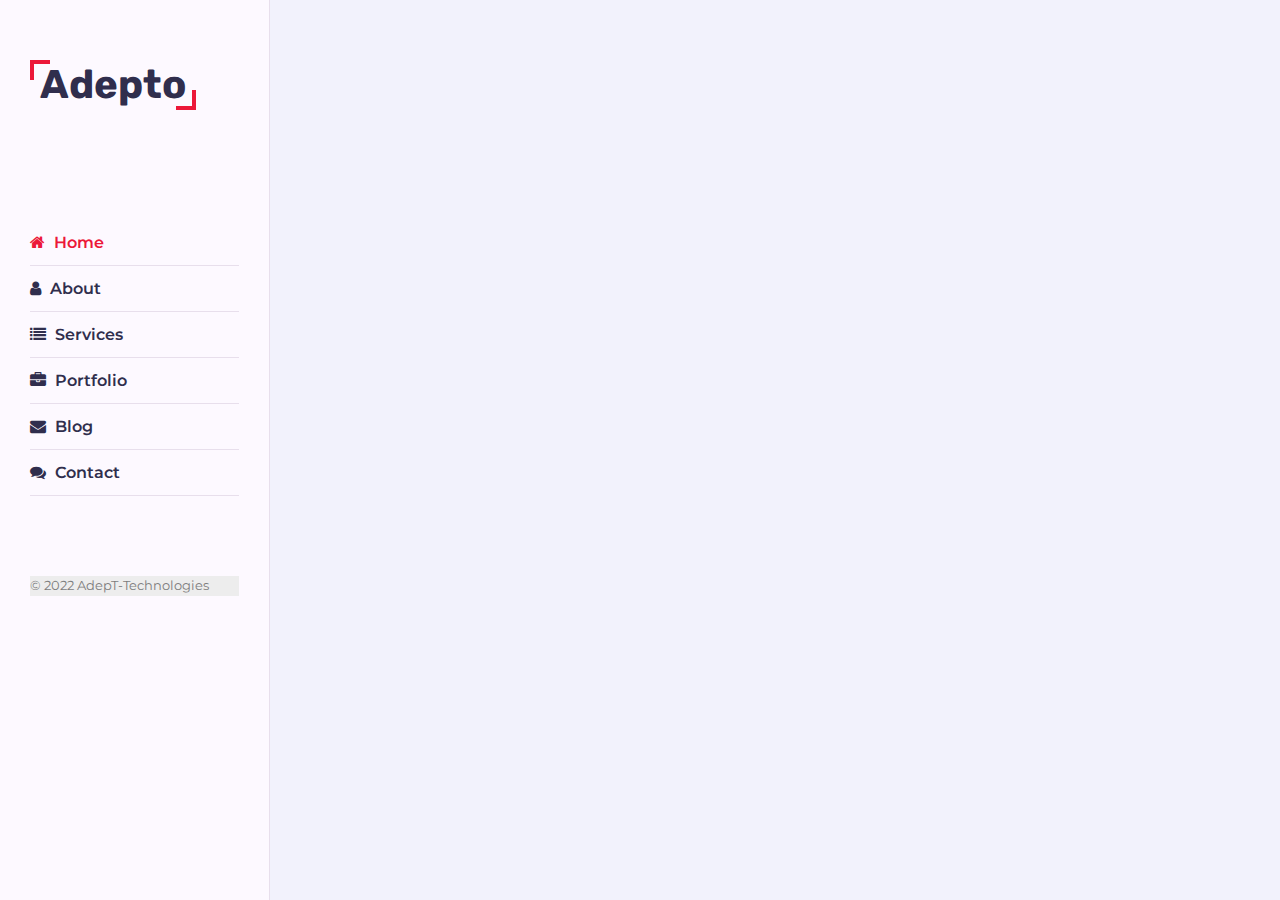
==== portfolio.html @ a2cba3a5 "Html nd Css 1" ====
<!DOCTYPE html>
<html lang="en">
<head>
<title>Personal Portfolio Template</title>
<meta charset="utf-8">
<meta name="viewport" content="width=device-width, initial-scale=1">
<!--Template css Files-->
<link rel="stylesheet" href="css/portfolio.css" ty>
<link rel="stylesheet" href="css/skins/pink.css">

</head>

<body>

    <!--main-container-->
<div class="main-container">
    <!--Aside-->
    <div class="aside">
        <!--logo-->
        <div class="logo">
    <a href="#">Adepto</a>
        </div>
        <!--Nav-->
        <ul class="nav">
          <li><a href="#" class="active"><i class="fa fa-home"></i> Home</a></li>
          <li><a href="#"><i class="fa fa-user"></i> About</a></li>
          <li><a href="#"><i class="fa fa-list"></i> Services</a></li>
          <li><a href="#"><i class="fa fa-briefcase"></i> Portfolio</a></li>
          <li><a href="#"><i class="fa fa-envelope"></i> Blog</a></li>
          <li><a href="#"><i class="fa fa-comments"></i> Contact</a></li>
        </ul>
        <!--Copyright-->
        <div class="copyright-text">
        &copy; 2022 AdepT-Technologies
        </div>
       
    </div>
    <!--Aside End-->

    <!--Main Content-->
<div class="main-content">
    <section class="home section">
    </section>
</div>
    <!--Main Content-->

</div>
<!--end main-container-->


</body>


</html>
---- css/portfolio.css ----
/*Font Awesome Free Icons*/
@import url("https://stackpath.bootstrapcdn.com/font-awesome/4.7.0/css/font-awesome.min.css");
/*Google fonts*/
@import url('https://fonts.googleapis.com/css2?family=Montserrat:wght@400;500;600;700&display=swap');
@import url('https://fonts.googleapis.com/css2?family=Rubik:wght@500;700;900&display=swap');
/*General Style*/
body{
     margin: 0;
     line-height: 1.5;
     font-size: 16px;
     font-family: 'Montserrat', sans-serif;
     font-weight: 400;
}
*{
     margin: 0;
     padding: 0;
     outline: none;
     text-decoration: none;
     box-sizing: border-box;
}
::before, ::after{
     box-sizing: border-box;
}
.section{
     background-color:#f2f2fc;
     min-height: 100vh;
    display: block;
}
.main-content{
     padding-left: 270px;
}

/*Aside*/
.aside{
     width: 270px;
     background-color:#fdf9ff;
     position: fixed;
     height: 100%;
     left: 0;
     top: 0;
     z-index: 10;
     border-right:1px solid #e8dfec;
     padding: 30px;
}
.aside .logo{
     padding: 30px 0;
}
.aside .logo a{
     font-size: 40px;
     color: #302e4d;
     font-family: 'Rubik', sans-serif;
     font-weight: 700;
     text-decoration: none;
     display:inline-block;
            position: relative;
            padding: 0 10px;
            line-height: 50px;

}
.aside .logo a::before{
     content: '';
     height: 20px;
     width: 20px;
     position: absolute;
     top: 0;
     left: 0;
}
.aside .logo a::after{
     content: '';
     height: 20px;
     width: 20px;
     position: absolute;
     bottom: 0;
     right: 0;
}
.aside .nav{
     list-style: none;
     margin: 80px 0;
     padding: 0;
}
.aside .nav li{
     display: block;
     }
.aside .nav li a{
     font-size: 16px;
     font-weight: 600;
     color: #302e4d;
     text-decoration: none;
     line-height: 45px;
     display: block ;
     border-bottom:1px solid #e8dfec;
     -webkit-transition: all 0.3s ease;
     transition: all 0.3s ease;

}
.aside .nav li a:not(.active):hover{
     padding-left: 5px;
}
.aside .nav li a .fa{
     margin-right: 5px ;
}
.aside .copyright-text{
     background-color:#ededed;
     font-size: 13px;
     color: #7d7d7d ;
}
/*Home*/
---- css/skins/pink.css ----
.aside .logo a::before{
    border-top: 4px solid #ec1839;
    border-left: 4px solid #ec1839;
}

.aside .logo a::after{
    border-bottom: 4px solid #ec1839;
    border-right: 4px solid #ec1839;
}
.aside .nav li a:hover,
.aside .nav li a.active{
    color: #ec1839;
}
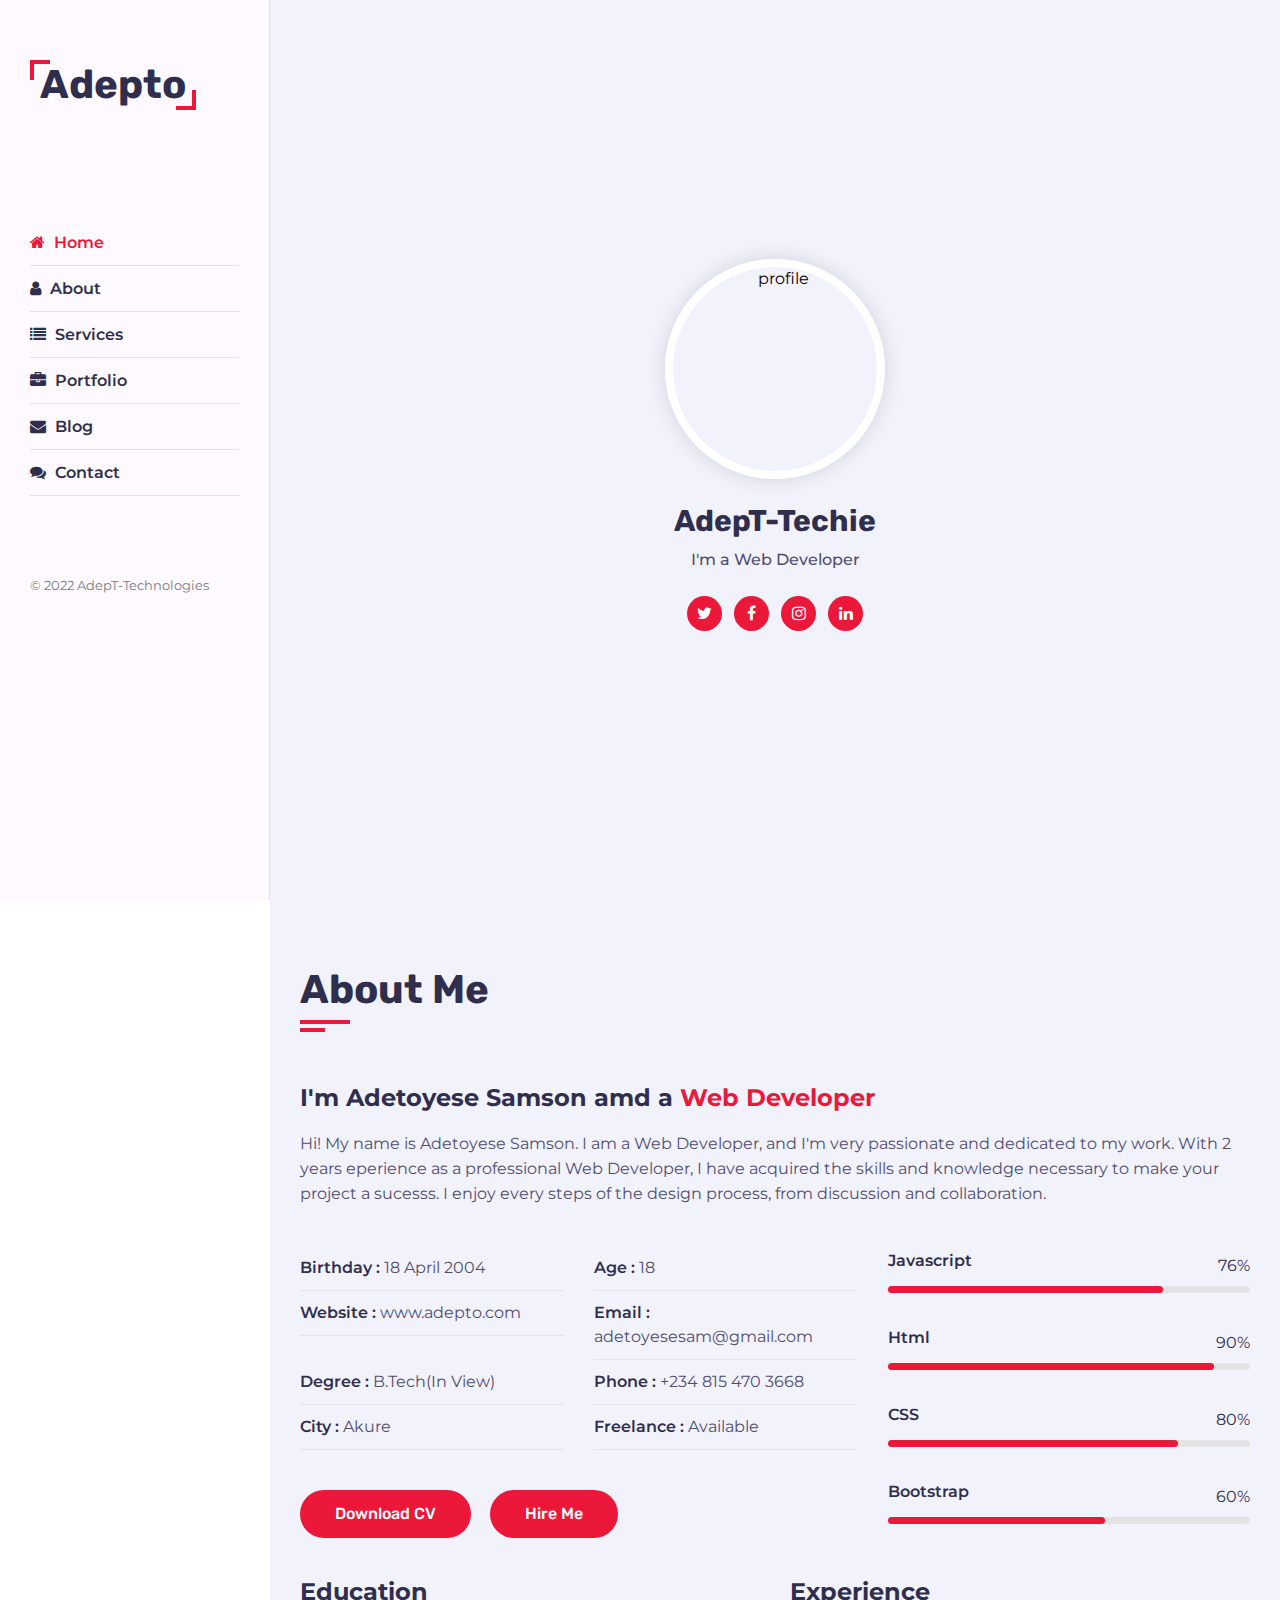
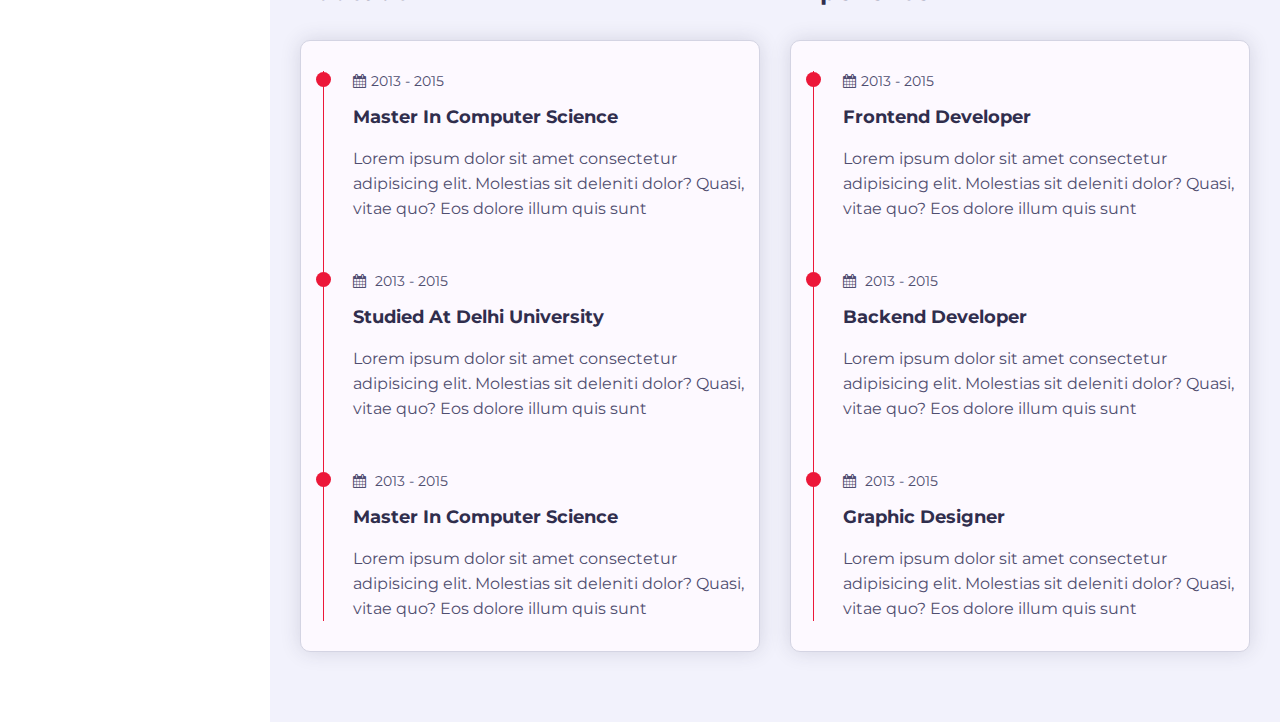
==== commit dde1699c: "code 3" ====
--- a/portfolio.html
+++ b/portfolio.html
@@ -1,51 +1,283 @@
 <!DOCTYPE html>
 <html lang="en">
+
 <head>
-<title>Personal Portfolio Template</title>
-<meta charset="utf-8">
-<meta name="viewport" content="width=device-width, initial-scale=1">
-<!--Template css Files-->
-<link rel="stylesheet" href="css/portfolio.css" ty>
-<link rel="stylesheet" href="css/skins/pink.css">
+    <title>Personal Portfolio Template</title>
+    <meta charset="utf-8">
+    <meta name="viewport" content="width=device-width, initial-scale=1">
+    <!--Template css Files-->
+    <link rel="stylesheet" href="css/portfolio.css" ty>
+    <link rel="stylesheet" href="css/skins/pink.css">
 
 </head>
 
 <body>
 
     <!--main-container-->
-<div class="main-container">
-    <!--Aside-->
-    <div class="aside">
-        <!--logo-->
-        <div class="logo">
-    <a href="#">Adepto</a>
+    <div class="main-container">
+        <!--Aside-->
+        <div class="aside">
+            <!--logo-->
+            <div class="logo">
+                <a href="#">Adepto</a>
+            </div>
+            <!--Nav Toggler Btn-->
+            <div class="nav-toggler">
+                <span></span>
+            </div>
+            <!--Nav-->
+            <ul class="nav">
+                <li><a href="#" class="active"><i class="fa fa-home"></i> Home</a></li>
+                <li><a href="#"><i class="fa fa-user"></i> About</a></li>
+                <li><a href="#"><i class="fa fa-list"></i> Services</a></li>
+                <li><a href="#"><i class="fa fa-briefcase"></i> Portfolio</a></li>
+                <li><a href="#"><i class="fa fa-envelope"></i> Blog</a></li>
+                <li><a href="#"><i class="fa fa-comments"></i> Contact</a></li>
+            </ul>
+            <!--Copyright-->
+            <div class="copyright-text">
+                &copy; 2022 AdepT-Technologies
+            </div>
+
         </div>
-        <!--Nav-->
-        <ul class="nav">
-          <li><a href="#" class="active"><i class="fa fa-home"></i> Home</a></li>
-          <li><a href="#"><i class="fa fa-user"></i> About</a></li>
-          <li><a href="#"><i class="fa fa-list"></i> Services</a></li>
-          <li><a href="#"><i class="fa fa-briefcase"></i> Portfolio</a></li>
-          <li><a href="#"><i class="fa fa-envelope"></i> Blog</a></li>
-          <li><a href="#"><i class="fa fa-comments"></i> Contact</a></li>
-        </ul>
-        <!--Copyright-->
-        <div class="copyright-text">
-        &copy; 2022 AdepT-Technologies
+        <!--Aside End-->
+
+        <!--Main Content-->
+        <div class="main-content">
+            <!--Home Section-->
+            <section class="home section">
+                <div class="container">
+                    <div class="intro">
+                        <img src="image/laptop.jpg" alt="profile" class="shadow-dark">
+                        <h1>AdepT-Techie</h1>
+                        <p>I'm a Web Developer</p>
+                        <div class="social-link">
+                            <a href="#"><i class="fa fa-twitter"></i></a>
+                            <a href="#"><i class="fa fa-facebook"></i></a>
+                            <a href="#"><i class="fa fa-instagram"></i></a>
+                            <a href="#"><i class="fa fa-linkedin"></i></a>
+
+                        </div>
+                    </div>
+                </div>
+            </section>
+            <!--Home section End-->
+
+            <!--About Section-->
+            <section class="about section">
+                <div class="container">
+                    <div class="row">
+                        <div class="section-title padd-15">
+                            <h2>About Me</h2>
+                        </div>
+                    </div>
+                    <div class="row">
+                        <div class="about-content padd-15">
+                            <div class="row">
+                                <div class="about-text padd-15">
+                                    <h3>I'm Adetoyese Samson amd a <span>Web Developer</span></h3>
+                                    <p>Hi! My name is Adetoyese Samson. I am a Web Developer, and I'm
+                                        very passionate and dedicated to my work. With 2 years eperience as a
+                                        professional Web Developer,
+                                        I have acquired the skills and knowledge necessary to make your project a
+                                        sucesss.
+                                        I enjoy every steps of the design process, from discussion and collaboration.
+                                    </p>
+
+                                </div>
+                            </div>
+                            <div class="row">
+                                <div class="personal-info padd-15">
+                                    <div class="row">
+                                        <div class="info-item padd-15">
+                                            <p>Birthday : <span> 18 April 2004</span></p>
+                                        </div>
+                                        <div class="info-item padd-15">
+                                            <p>Age : <span>18</span></p>
+                                        </div>
+                                        <div class="info-item padd-15">
+                                            <p>Website : <span>www.adepto.com</span></p>
+                                        </div>
+                                        <div class="info-item padd-15">
+                                            <p>Email : <span>adetoyesesam@gmail.com</span></p>
+                                        </div>
+                                        <div class="info-item padd-15">
+                                            <p>Degree : <span>B.Tech(In View)</span></p>
+                                        </div>
+                                        <div class="info-item padd-15">
+                                            <p>Phone : <span>+234 815 470 3668</span></p>
+                                        </div>
+                                        <div class="info-item padd-15">
+                                            <p>City : <span>Akure</span></p>
+                                        </div>
+                                        <div class="info-item padd-15">
+                                            <p>Freelance : <span>Available</span></p>
+                                        </div>
+                                    </div>
+                                    <div class="row">
+                                        <div class="buttons padd-15">
+                                            <a href="#" class="btn">Download CV</a>
+                                            <a href="#" class="btn">Hire Me</a>
+                                        </div>
+                                    </div>
+                                </div>
+                                <div class="skills padd-15">
+                                    <div class="row">
+                                        <div class="skill-item padd-15">
+                                            <h5>Javascript</h5>
+                                            <div class="progress">
+                                                <div class="progress-in" style="width: 76%;"></div>
+                                                <div class="skill-percent">76% </div>
+                                            </div>
+                                        </div>
+                                        <div class="skill-item padd-15">
+                                            <h5>Html</h5>
+                                            <div class="progress">
+                                                <div class="progress-in" style="width: 90%;"></div>
+                                                <div class="skill-percent">90% </div>
+                                            </div>
+                                        </div>
+                                        <div class="skill-item padd-15">
+                                            <h5>CSS</h5>
+                                            <div class="progress">
+                                                <div class="progress-in" style="width: 80%;"></div>
+                                                <div class="skill-percent">80% </div>
+                                            </div>
+                                        </div>
+                                        <div class="skill-item padd-15">
+                                            <h5>Bootstrap</h5>
+                                            <div class="progress">
+                                                <div class="progress-in" style="width: 60%;"></div>
+                                                <div class="skill-percent">60% </div>
+                                            </div>
+                                        </div>
+
+                                    </div>
+                                </div>
+
+                            </div>
+                            <div class="row">
+                                <div class="education padd-15">
+                                    <h3 class="title">Education</h3>
+                                    <div class="row">
+                                        <div class="timeline-box padd-15">
+                                            <div class="timeline shadow-dark">
+                                                <!--timeline item-->
+                                                <div class="timeline-item">
+                                                <div class="circle-dot"></div>
+                                                <h6 class="timeline-date">
+                                                    <i class="fa fa-calendar"></i>2013 - 2015
+                                                                                    </h6>
+                                                <h4 class="timeline-title">Master In Computer Science</h4>
+                                                <p class="timeline-text">
+                                                    Lorem ipsum dolor sit amet consectetur adipisicing elit. Molestias
+                                                    sit deleniti dolor? Quasi, vitae quo? Eos dolore illum quis sunt
+                                                </p>
+                                                </div>
+                                                <!--timeline item End-->
+
+                                                       <!--timeline item-->
+                                                       <div class="timeline-item">
+                                                        <div class="circle-dot"></div>
+                                                        <h6 class="timeline-date">
+                                                            <i class="fa fa-calendar"></i>
+                                                            2013 - 2015
+                                                        </h6>
+                                                        <h4 class="timeline-title">Studied At Delhi University</h4>
+                                                        <p class="timeline-text">
+                                                            Lorem ipsum dolor sit amet consectetur adipisicing elit. Molestias
+                                                            sit deleniti dolor? Quasi, vitae quo? Eos dolore illum quis sunt
+                                                        </p>
+                                                        </div>
+                                                        <!--timeline item End-->
+
+                                                               <!--timeline item-->
+                                                <div class="timeline-item">
+                                                    <div class="circle-dot"></div>
+                                                    <h6 class="timeline-date">
+                                                        <i class="fa fa-calendar"></i>
+                                                        2013 - 2015
+                                                    </h6>
+                                                    <h4 class="timeline-title">Master In Computer Science</h4>
+                                                    <p class="timeline-text">
+                                                        Lorem ipsum dolor sit amet consectetur adipisicing elit. Molestias
+                                                        sit deleniti dolor? Quasi, vitae quo? Eos dolore illum quis sunt
+                                                    </p>
+                                                    </div>
+                                                    <!--timeline item End-->
+
+
+                                            </div>
+                                        </div>
+                                    </div>
+                                </div>
+                                <div class="experience padd-15">
+                                    <h3 class="title">Experience</h3>
+                                    <div class="row">
+                                        <div class="timeline-box padd-15">
+                                            <div class="timeline shadow-dark">
+                                                <!--timeline item-->
+                                                <div class="timeline-item">
+                                                <div class="circle-dot"></div>
+                                                <h6 class="timeline-date">
+                                                    <i class="fa fa-calendar"></i>2013 - 2015
+                                                                                    </h6>
+                                                <h4 class="timeline-title">Frontend Developer</h4>
+                                                <p class="timeline-text">
+                                                    Lorem ipsum dolor sit amet consectetur adipisicing elit. Molestias
+                                                    sit deleniti dolor? Quasi, vitae quo? Eos dolore illum quis sunt
+                                                </p>
+                                                </div>
+                                                <!--timeline item End-->
+
+                                                       <!--timeline item-->
+                                                       <div class="timeline-item">
+                                                        <div class="circle-dot"></div>
+                                                        <h6 class="timeline-date">
+                                                            <i class="fa fa-calendar"></i>
+                                                            2013 - 2015
+                                                        </h6>
+                                                        <h4 class="timeline-title">Backend Developer</h4>
+                                                        <p class="timeline-text">
+                                                            Lorem ipsum dolor sit amet consectetur adipisicing elit. Molestias
+                                                            sit deleniti dolor? Quasi, vitae quo? Eos dolore illum quis sunt
+                                                        </p>
+                                                        </div>
+                                                        <!--timeline item End-->
+
+                                                               <!--timeline item-->
+                                                <div class="timeline-item">
+                                                    <div class="circle-dot"></div>
+                                                    <h6 class="timeline-date">
+                                                        <i class="fa fa-calendar"></i>
+                                                        2013 - 2015
+                                                    </h6>
+                                                    <h4 class="timeline-title">Graphic Designer</h4>
+                                                    <p class="timeline-text">
+                                                        Lorem ipsum dolor sit amet consectetur adipisicing elit. Molestias
+                                                        sit deleniti dolor? Quasi, vitae quo? Eos dolore illum quis sunt
+                                                    </p>
+                                                    </div>
+                                                    <!--timeline item End-->
+
+
+                                            </div>
+                                        </div>
+                                    </div> 
+                                </div>
+                            </div>
+                        </div>
+                    </div>
+                </div>
         </div>
-       
     </div>
-    <!--Aside End-->
-
-    <!--Main Content-->
-<div class="main-content">
-    <section class="home section">
     </section>
-</div>
-    <!--Main Content-->
-
-</div>
-<!--end main-container-->
+    <!--About Section End-->
+    </div>
+    <!--Main Content End-->
+
+    </div>
+    <!--end main-container-->
 
 
 </body>
--- a/css/portfolio.css
+++ b/css/portfolio.css
@@ -1,64 +1,164 @@
-
 /*Font Awesome Free Icons*/
 @import url("https://stackpath.bootstrapcdn.com/font-awesome/4.7.0/css/font-awesome.min.css");
 /*Google fonts*/
 @import url('https://fonts.googleapis.com/css2?family=Montserrat:wght@400;500;600;700&display=swap');
 @import url('https://fonts.googleapis.com/css2?family=Rubik:wght@500;700;900&display=swap');
+
 /*General Style*/
-body{
+body {
      margin: 0;
      line-height: 1.5;
      font-size: 16px;
      font-family: 'Montserrat', sans-serif;
      font-weight: 400;
 }
-*{
+
+* {
      margin: 0;
      padding: 0;
      outline: none;
      text-decoration: none;
      box-sizing: border-box;
 }
-::before, ::after{
+
+::before,
+::after {
      box-sizing: border-box;
 }
-.section{
-     background-color:#f2f2fc;
+
+.section {
+     background-color: #f2f2fc;
      min-height: 100vh;
-    display: block;
-}
-.main-content{
+     display: block;
+     padding: 0 30px;
+}
+
+.section .container {
+     padding-top: 60px;
+     padding-bottom: 70px;
+}
+
+.section-title {
+     -ms-flex: 0 0 100%;
+     flex: 0 0 100%;
+     max-width: 100%;
+     margin-bottom: 60px;
+}
+
+.section-title h2 {
+     font-size: 40px;
+     color: #302e4d;
+     font-family: 'Rubik', sans-serif;
+     font-weight: 700;
+     margin: 0;
+     position: relative;
+}
+
+.section-title h2::before {
+     content: '';
+     height: 4px;
+     width: 50px;
+     position: absolute;
+     top: 100%;
+     left: 0;
+}
+
+.section-title h2::after {
+     content: '';
+     height: 4px;
+     width: 25px;
+     position: absolute;
+     top: 100%;
+     left: 0;
+     margin-top: 8px;
+}
+
+.row {
+     display: -ms-flexbox;
+     display: flex;
+     -ms-flex-wrap: wrap;
+     flex-wrap: wrap;
+     margin-right: -15px;
+     margin-left: -15px;
+     position: relative;
+
+}
+
+.padd-15 {
+     padding-left: 15px;
+     padding-right: 15px;
+}
+
+.main-content {
      padding-left: 270px;
 }
 
+.container {
+     max-width: 1100px;
+     width: 100%;
+     margin: auto;
+}
+
+.shadow-dark {
+     -webkit-box-shadow: 0 0 20px rgba(48, 46, 77, 0.15);
+     box-shadow: 0 0 20px rgba(48, 46, 77, 0.15);
+}
+
+.btn {
+     font-size: 16px;
+     font-family: 'Rubik', sans-serif;
+     font-weight: 500;
+     padding: 12px 35px;
+     color: #ffffff;
+     border-radius: 40px;
+     -webkit-transition: all 0.3s ease;
+     transition: all 0.3s ease;
+     display: inline-block;
+     white-space: nowrap;
+
+}
+
+.btn:h over {
+     -webkit-transform: scale(1.05);
+     transform: scale(1.05);
+}
+
+.hidden {
+     display: none !important;
+
+}
+
 /*Aside*/
-.aside{
+.aside {
      width: 270px;
-     background-color:#fdf9ff;
+     background-color: #fdf9ff;
      position: fixed;
      height: 100%;
      left: 0;
      top: 0;
      z-index: 10;
-     border-right:1px solid #e8dfec;
+     border-right: 1px solid #e8dfec;
      padding: 30px;
 }
-.aside .logo{
+
+.aside .logo {
      padding: 30px 0;
 }
-.aside .logo a{
+
+.aside .logo a {
      font-size: 40px;
      color: #302e4d;
      font-family: 'Rubik', sans-serif;
      font-weight: 700;
      text-decoration: none;
-     display:inline-block;
-            position: relative;
-            padding: 0 10px;
-            line-height: 50px;
-
-}
-.aside .logo a::before{
+     display: inline-block;
+     position: relative;
+     padding: 0 10px;
+     line-height: 50px;
+
+}
+
+.aside .logo a::before {
      content: '';
      height: 20px;
      width: 20px;
@@ -66,7 +166,8 @@
      top: 0;
      left: 0;
 }
-.aside .logo a::after{
+
+.aside .logo a::after {
      content: '';
      height: 20px;
      width: 20px;
@@ -74,53 +175,344 @@
      bottom: 0;
      right: 0;
 }
-.aside .nav{
+
+.aside .nav-toggler {
+     height: 40px;
+     width: 45px;
+     border: 1px solid #d4d4e3;
+     cursor: pointer;
+     position: fixed;
+     left: 300px;
+     top: 30px;
+     z-index: 11;
+     border-radius: 5px;
+     background-color: #fdf9ff;
+     /* display: -ms-flexbox;
+     display: flex;*/
+     display: none;
+     -ms-flex-align: center;
+     align-items: center;
+     -ms-flex-pack: center;
+     justify-content: center;
+}
+
+.aside .nav-toggler span {
+     height: 2px;
+     width: 18px;
+     display: inline-block;
+     position: relative;
+}
+
+.aside .nav-toggler span::before {
+     content: '';
+     height: 2px;
+     width: 18px;
+     position: absolute;
+     top: -6px;
+     left: 0;
+}
+
+.aside .nav-toggler span::after {
+     content: '';
+     height: 2px;
+     width: 18px;
+     position: absolute;
+     top: 6px;
+     left: 0;
+}
+
+.aside .nav {
      list-style: none;
      margin: 80px 0;
      padding: 0;
 }
-.aside .nav li{
+
+.aside .nav li {
      display: block;
-     }
-.aside .nav li a{
+}
+
+.aside .nav li a {
      font-size: 16px;
      font-weight: 600;
      color: #302e4d;
      text-decoration: none;
      line-height: 45px;
-     display: block ;
-     border-bottom:1px solid #e8dfec;
+     display: block;
+     border-bottom: 1px solid #e8dfec;
      -webkit-transition: all 0.3s ease;
      transition: all 0.3s ease;
-
-}
-.aside .nav li a:not(.active):hover{
+     text-transform: capitalize;
+
+}
+
+.aside .nav li a:not(.active):hover {
      padding-left: 5px;
 }
-.aside .nav li a .fa{
-     margin-right: 5px ;
-}
-.aside .copyright-text{
-     background-color:#ededed;
+
+.aside .nav li a .fa {
+     margin-right: 5px;
+}
+
+.aside .copyright-text {
      font-size: 13px;
-     color: #7d7d7d ;
-}
+     color: #7d7d7d;
+}
+
 /*Home*/
-
-
-
-
-
-
-
-
-
-
-
-
-
-
-
-
-
-
+.home {
+     min-height: 100vh;
+     display: -ms-flexbox;
+     display: flex;
+}
+
+.home .intro {
+     text-align: center;
+}
+
+.home .intro img {
+     height: 220px;
+     width: 220px;
+     border-radius: 50%;
+     display: inline-block;
+     border: 8px solid #ffffff;
+}
+
+.home .intro h1 {
+     font-size: 30px;
+     color: #302e4d;
+     font-family: 'Rubik', sans-serif;
+     font-weight: 700;
+     margin: 20px 0 5px;
+}
+
+.home .intro p {
+     font-size: 16px;
+     font-weight: 500;
+     margin: 0;
+     line-height: 22px;
+     color: #504e70;
+}
+
+.home .intro .social-link {
+     margin-top: 25px;
+}
+
+.home .intro .social-link a {
+     height: 35px;
+     width: 35px;
+     display: inline-block;
+     text-align: center;
+     line-height: 35px;
+     color: #ffffff;
+     margin: 0 4px;
+     border-radius: 50%;
+     text-decoration: none;
+     -webkit-transition: all 0.3s ease;
+     transition: all 0.3s ease;
+}
+
+.home .intro .social-link a:hover {
+     -webkit-transform: scale(1.1);
+     transform: scale(1.1);
+}
+
+/* About SEction*/
+
+.about .about-content {
+     -ms-flex: 0 0 100%;
+     flex: 0 0 100%;
+     max-width: 100%;
+}
+
+.about .about-content .about-text {
+     -ms-flex: 0 0 100%;
+     flex: 0 0 100%;
+     max-width: 100%;
+}
+
+.about .about-content .about-text h3 {
+     font-size: 24px;
+     margin-bottom: 15px;
+     font-weight: 700;
+     color: #302e4d;
+}
+
+.about .about-content .about-text p {
+     font-size: 16px;
+     line-height: 25px;
+     color: #504e70;
+     margin: 0;
+}
+
+.about .about-content .personal-info .info-item {
+     -ms-flex: 0 0 50%;
+     flex: 0 0 50%;
+     max-width: 50%;
+}
+
+.about .about-content .personal-info {
+     /* background-color: red;*/
+     -ms-flex: 0 0 60%;
+     flex: 0 0 60%;
+     max-width: 60%;
+     margin-top: 40px;
+}
+
+.about .about-content .personal-info .info-item p {
+     font-weight: 600;
+     padding: 10px 0;
+     font-size: 16px;
+     color: #302e4d;
+     margin: 0;
+     border-bottom: 1px solid #e8dfec;
+}
+
+.about .about-content .personal-info .info-item p span {
+     font-weight: 400;
+     color: #504e70;
+     display: inline-block;
+}
+
+.about .about-content .personal-info .buttons {
+     margin-top: 30px;
+}
+
+.about .about-content .personal-info .buttons .btn {
+     margin-right: 15px;
+     margin-top: 10px;
+}
+
+.about .about-content .skills {
+     /*background-color: blue;*/
+     -ms-flex: 0 0 40%;
+     flex: 0 0 40%;
+     max-width: 40%;
+     margin-top: 30px;
+}
+
+.about .about-content .skills .skill-item {
+     -ms-flex: 0 0 100%;
+     flex: 0 0 100%;
+     max-width: 100%;
+}
+
+.about .about-content .skills .skill-item h5 {
+     line-height: 30px;
+     font-weight: 600;
+     padding: 10px 0;
+     font-size: 16px;
+     color: #302e4d;
+}
+
+.about .about-content .skills .skill-item .progress {
+     background-color: #e3e3e3;
+     height: 7px;
+     border-radius: 4px;
+     width: 100%;
+     position: relative;
+}
+
+.about .about-content .skills .skill-item {
+     margin-bottom: 20px;
+}
+
+.about .about-content .skills .skill-item .progress .progress-in {
+     position: absolute;
+     left: 0;
+     top: 0;
+     border-radius: 4px;
+     height: 100%;
+}
+
+.about .about-content .skills .skill-item .skill-percent {
+     /*display: none;*/
+     line-height: 40px;
+     position: absolute;
+     color: #302e4d;
+     right: 0;
+     top: -40px;
+     font-weight: 400;
+}
+
+.about .about-content .education {
+     -ms-flex: 0 0 50%;
+     flex: 0 0 50%;
+     max-width: 50%;
+     margin-top: 30px;
+}
+
+.about .about-content .experience {
+     -ms-flex: 0 0 50%;
+     flex: 0 0 50%;
+     max-width: 50%;
+     margin-top: 30px;
+}
+  .about .about-content h3.title{
+     font-size: 24px;
+    margin-bottom: 30px;
+     font-weight: 700;
+     color: #302e4d;
+  }
+  .about .about-content .timeline-box{
+     -ms-flex: 0 0 100%;
+     flex: 0 0 100%;
+     max-width: 100%;
+  }
+  .about .about-content .timeline{
+       background-color: #fdf9ff;
+       padding: 30px 15px;
+       border: 1px solid #d4d4e3;
+       border-radius: 10px;
+       -ms-flex: 0 0 100%;
+       flex: 0 0 100%;
+       max-width: 100%;
+       position: relative ;
+  }
+  .about .about-content .timeline .timeline-item{
+       position: relative;
+       padding-left: 37px ;
+       padding-bottom: 50px ;
+  }
+  .about .about-content .timeline .timeline-item:last-child{
+       padding-bottom: 0px;
+  }
+  .about .about-content .timeline .timeline-item::before{
+       content: '';
+       width: 1px;
+       position: absolute;
+       height: 100%;
+       left: 7px;
+       top: 0; 
+  }
+  .about .about-content .timeline .circle-dot{
+       position: absolute;
+       left: 0;
+       top: 1px;
+       height: 15px;
+       width: 15px;
+       left: 0px;
+       border-radius: 50%;
+  }
+  .about .about-content .timeline .timeline-date{
+      font-size: 14px;
+      font-weight: 400;
+      margin-bottom: 12px;
+      color: #504e70;
+  }
+  .about .about-content .timeline .timeline-date .fa{
+       margin-right: 5px;
+  }
+  .about .about-content .timeline .timeline-title{
+     font-weight: 700;
+     font-size: 18px;
+     margin-bottom: 15px;
+     text-transform: capitalize;
+     color: #302e4d;
+  }
+  .about .about-content .timeline .timeline-text{
+       font-size: 16px;
+       line-height: 25px;
+       color: #504e70;
+      margin: 0;
+
+  }--- a/css/skins/pink.css
+++ b/css/skins/pink.css
@@ -8,7 +8,21 @@
     border-bottom: 4px solid #ec1839;
     border-right: 4px solid #ec1839;
 }
+
+.about .about-content .about-text h3 span,
 .aside .nav li a:hover,
 .aside .nav li a.active{
     color: #ec1839;
+}
+.about .about-content .timeline .circle-dot,
+.about .about-content .timeline .timeline-item::before,
+.about .about-content .skills .skill-item .progress .progress-in, 
+.btn,
+.section-title h2::after,
+.section-title h2::before,
+.aside .nav-toggler span,
+.aside .nav-toggler span::before,
+.aside .nav-toggler span::after,
+.home .intro .social-link a{
+    background-color: #ec1839;
 }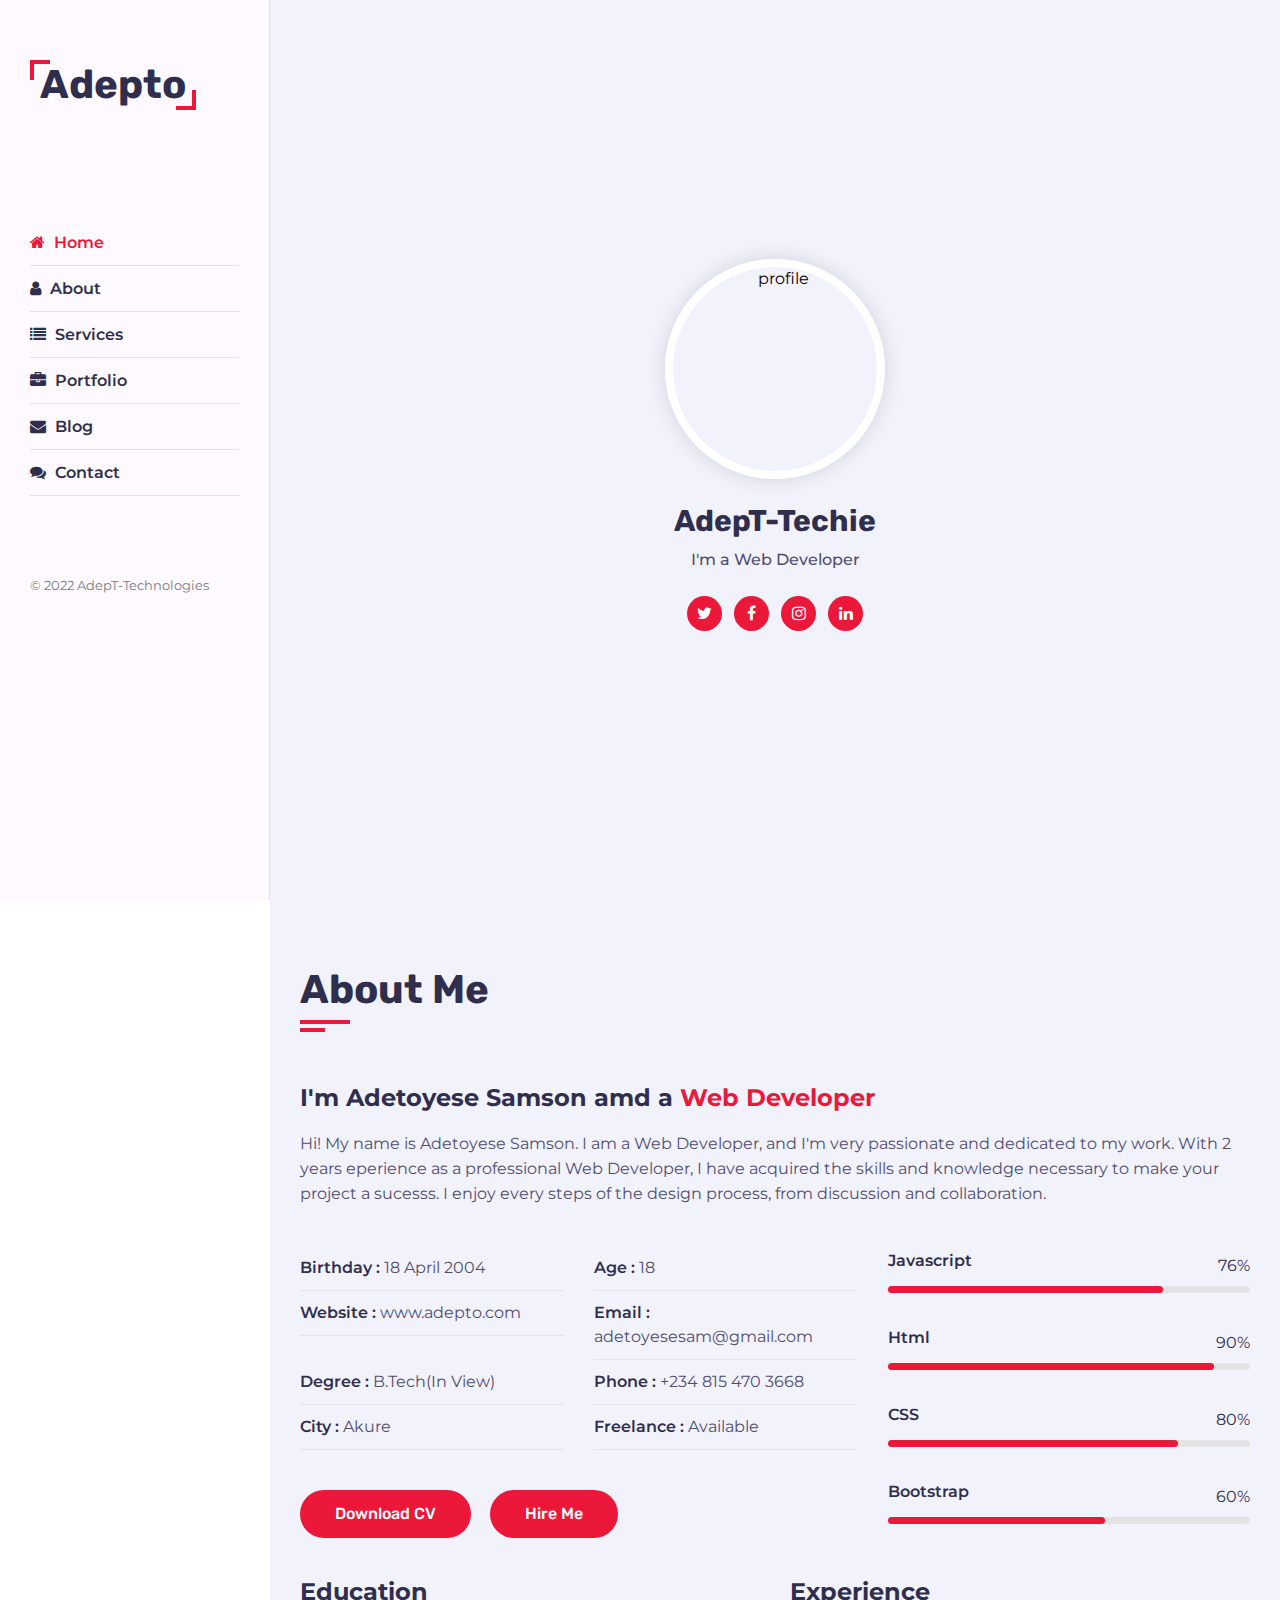
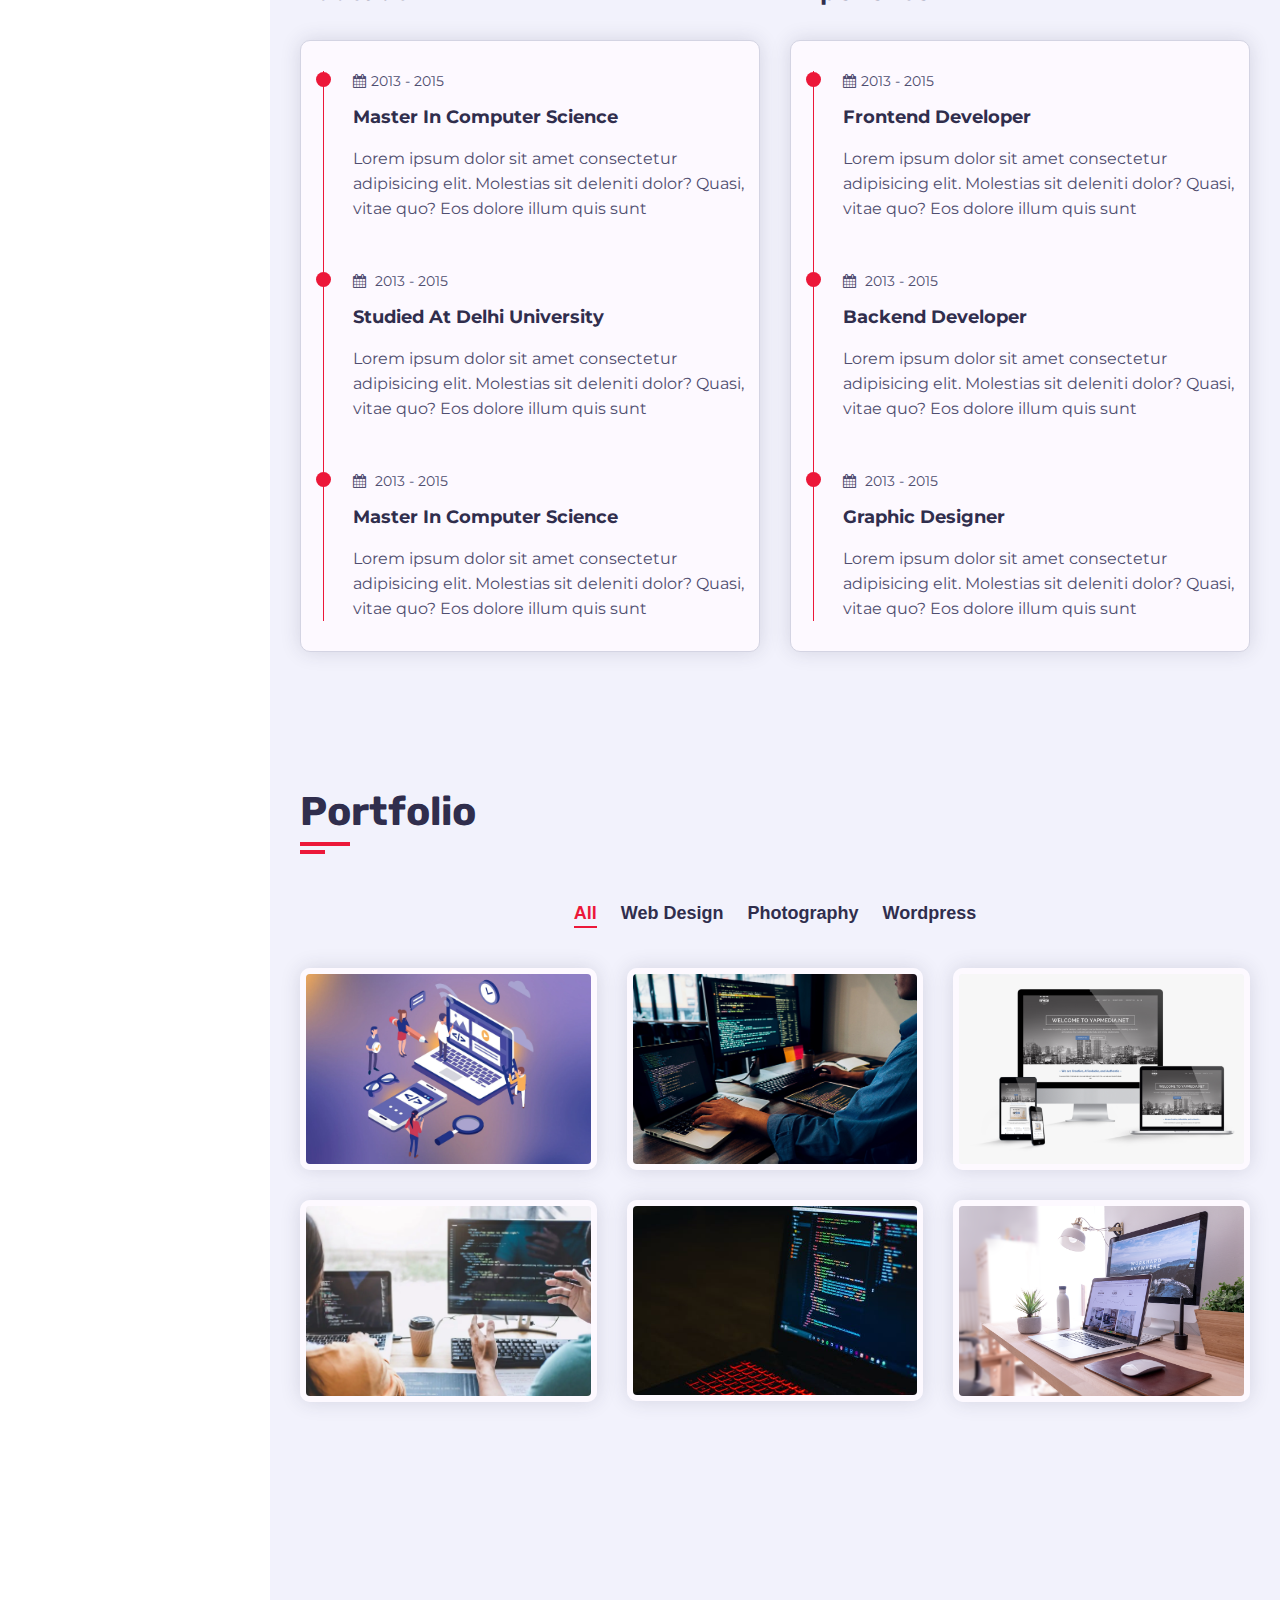
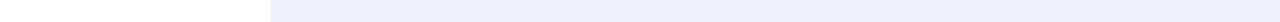
==== commit 3e3206dc: "html and css" ====
--- a/portfolio.html
+++ b/portfolio.html
@@ -45,7 +45,7 @@
         <!--Main Content-->
         <div class="main-content">
             <!--Home Section-->
-            <section class="home section">
+            <section class="home section ">
                 <div class="container">
                     <div class="intro">
                         <img src="image/laptop.jpg" alt="profile" class="shadow-dark">
@@ -64,7 +64,7 @@
             <!--Home section End-->
 
             <!--About Section-->
-            <section class="about section">
+            <section class="about section  ">
                 <div class="container">
                     <div class="row">
                         <div class="section-title padd-15">
@@ -269,17 +269,243 @@
                         </div>
                     </div>
                 </div>
+      
+</section>
+    <!--About Section End-->
+<!--Service Section-->
+<section class="service section hidden">
+    <div class="container">
+        <div class="row">
+            <div class="section-title padd-15">
+                <h2>Services</h2>
+            </div>
+
+                 <!--Service Item-->
+                 <div class="service-item padd-15">
+                    <div class="service-item-inner">
+                        <div class="icon"><i class="fa fa-laptop"></i></div>
+                        <h4>Web Design</h4>
+                        <p>Lorem ipsum is simply dummy tet of the printing and typesetting
+                            industry Lorem Ipsum.
+                        </p>
+                    </div>
+                    </div>
+                 
+                    <!--Service Item End-->
+
+                <!--Service Item-->
+                <div class="service-item padd-15">
+                    <div class="service-item-inner">
+                        <div class="icon"><i class="fa fa-photo"></i></div>
+                        <h4>Photography</h4>
+                        <p>Lorem ipsum is simply dummy tet of the printing and typesetting
+                            industry Lorem Ipsum.
+                        </p>
+                    </div>
+                    </div>
+                 
+                    <!--Service Item End-->
+                                        <!--Service Item-->
+                  <div class="service-item padd-15">
+                      <div class="service-item-inner">
+                          <div class="icon"><i class="fa fa-code"></i></div>
+                          <h4>Web Development</h4>
+                          <p>Lorem ipsum is simply dummy tet of the printing and typesetting
+                              industry Lorem Ipsum.
+                          </p>
+                      </div>
+                    </div>
+                      <!--Service Item End-->
+                                          <!--Service Item-->
+                  <div class="service-item padd-15">
+                      <div class="service-item-inner">
+                          <div class="icon"><i class="fa fa-film"></i></div>
+                          <h4>Video Editing</h4>
+                          <p>Lorem ipsum is simply dummy tet of the printing and typesetting
+                              industry Lorem Ipsum.
+                          </p>
+                      </div>
+                    </div>
+                      <!--Service Item End-->
+                                          <!--Service Item-->
+                  <div class="service-item padd-15">
+                      <div class="service-item-inner">
+                          <div class="icon"><i class="fa fa-rocket"></i></div>
+                          <h4>Seo Optimization</h4>
+                          <p>Lorem ipsum is simply dummy tet of the printing and typesetting
+                              industry Lorem Ipsum.
+                                                       </p>
+                      </div>
+                    </div>
+                      <!--Service Item End-->
+                                          <!--Service Item-->
+                  <div class="service-item padd-15">
+                      <div class="service-item-inner">
+                          <div class="icon"><i class="fa fa-paint-brush "></i></div>
+                          <h4>Logo Design</h4>
+                          <p>Lorem ipsum is simply dummy tet of the printing and typesetting
+                              industry Lorem Ipsum.
+                          </p>
+                      </div>
+                    </div>
+                      <!--Service Item End-->
+
+        </div>
+        </div>
+        </section>
+<!--Service Section End-->
+<section class="portfolio section">
+    <div class="container">
+        <div class="row">
+            <div class="section-title padd-15">
+                <h2>Portfolio</h2>
+            </div>
+            </div>
+            <div class="row">
+            <div class="portfolio-filter padd-15 ">
+               <button type="button" class="active" data-filter="all" >All</button>
+               <button type="button" data-filter="web-design" >Web Design</button>
+               <button type="button" data-filter="photography" >Photography</button>
+               <button type="button " data-filter="wordpress" >Wordpress</button>
+            </div>
+            </div>
+            <dv class="row">
+                <!--Portfolio Item-->
+                <div class="portfolio-item padd-15" data-category="web-design">
+                    <div class="portfolio-item-inner shadow-dark">
+                        <div class="portfolio-img">
+                            <img src="image/pic14.webp" alt="portfolio">
+                        </div>
+                        <div class="portfolio-info">
+                            <h4>Web Design</h4>
+                            <div class="icon">
+                                <i class="fa fa-search"></i>
+                            </div>
+                        </div>
+                    </div>
+                </div>
+                <!--Portfolio Item End-->
+                <!--Portfolio Item-->
+                <div class="portfolio-item padd-15" data-category="wordpress">
+                    <div class="portfolio-item-inner shadow-dark">
+                        <div class="portfolio-img">
+                            <img src="image/pic9.jpg" alt="portfolio">
+                        </div>
+                        <div class="portfolio-info">
+                            <h4>Wordpress</h4>
+                            <div class="icon">
+                                <i class="fa fa-search"></i>
+                            </div>
+                        </div>
+                    </div>
+                </div>
+                <!--Portfolio Item End-->
+                <!--Portfolio Item-->
+                <div class="portfolio-item padd-15" data-category="photography">
+                    <div class="portfolio-item-inner shadow-dark">
+                        <div class="portfolio-img">
+                            <img src="image/pic06.png" alt="portfolio">
+                        </div>
+                        <div class="portfolio-info">
+                            <h4>Photography</h4>
+                            <div class="icon">
+                                <i class="fa fa-search"></i>
+                            </div>
+                        </div>
+                    </div>
+                </div>
+                <!--Portfolio Item End-->
+                <!--Portfolio Item-->
+                <div class="portfolio-item padd-15" data-category="web-design">
+                    <div class="portfolio-item-inner shadow-dark">
+                        <div class="portfolio-img">
+                            <img src="image/pic12.webp" alt="portfolio">
+                        </div>
+                        <div class="portfolio-info">
+                            <h4>Web Design</h4>
+                            <div class="icon">
+                                <i class="fa fa-search"></i>
+                            </div>
+                        </div>
+                    </div>
+                </div>
+                <!--Portfolio Item End-->
+                <!--Portfolio Item-->
+                <div class="portfolio-item padd-15" data-category="wordpress">
+                    <div class="portfolio-item-inner shadow-dark">
+                        <div class="portfolio-img">
+                            <img src="image/pic3.jpeg" alt="portfolio">
+                        </div>
+                        <div class="portfolio-info">
+                            <h4>Wordpress</h4>
+                            <div class="icon">
+                                <i class="fa fa-search"></i>
+                            </div>
+                        </div>
+                    </div>
+                </div>
+                <!--Portfolio Item End-->
+                <!--Portfolio Item-->
+                <div class="portfolio-item padd-15" data-category="web-design">
+                    <div class="portfolio-item-inner shadow-dark">
+                        <div class="portfolio-img">
+                            <img src="image/pic7.png" alt="portfolio">
+                        </div>
+                        <div class="portfolio-info">
+                            <h4>Web Design</h4>
+                            <div class="icon">
+                                <i class="fa fa-search"></i>
+                            </div>
+                        </div>
+                    </div>
+                </div>
+                <!--Portfolio Item End-->
+            </div>
+            </div>
+            </section>
+
+<!--Portfolio Section-->
+
+
+
+
+<!--Portfolio Section End-->
+
+
+
+
+
+
+
+
+
+
+
+
+
+    </div>
+     <!--Main Content End-->
+</div>  
+    
+    <!--end main-container-->
+
+    <!--LightBox-->
+<div class="lightbox ">
+    <div class="lightbox-content">
+        <div class="lightbox-close">&times;</div>
+        <img src="image/pic14.webp" class="lightbox-img">
+        <div class="lightbox-caption">
+            <div class="caption-text">Web Design</div>
+            <div class="caption-counter">1 of 6</div>
         </div>
     </div>
-    </section>
-    <!--About Section End-->
-    </div>
-    <!--Main Content End-->
-
-    </div>
-    <!--end main-container-->
-
-
+<div class="lightbox-controls">
+<div class="prev-item"><i class="fa fa-angle-left"></i></div>
+<div class="next-item"><i class="fa fa-angle-right"></i></div>
+</div>
+
+</div>
+<!--Lightbox end-->
 </body>
 
 
--- a/css/portfolio.css
+++ b/css/portfolio.css
@@ -515,4 +515,272 @@
        color: #504e70;
       margin: 0;
 
-  }+  }
+  .service .container{
+       padding: 40px;
+  }
+  .service .service-item{
+             -ms-flex: 0 0 33.33%;
+       flex: 0 0 33.33%;
+       max-width: 33.33%;
+       margin-bottom: 30px;
+       display: -ms-flexbox;
+       display: flex;
+  }
+  .service .service-item .service-item-inner{
+       background-color: #fdf9ff;
+       border: 1px solid #d4d4e3;
+       border-radius: 10px;
+       padding: 30px 15px;
+       text-align: center;
+       -webkit-transition: all 0.3s ease;
+       transition: all 0.3s ease;
+  }
+  .service .service-item .service-item-inner:hover{
+     -webkit-box-shadow: 0 0 20px rgba(48, 46, 77, 0.15);
+     box-shadow: 0 0 20px rgba(48, 46, 77, 0.15);  
+  }
+  .service .service-item .service-item-inner .icon{
+      height: 60px;
+      width: 60px;
+     display:block;
+     margin:0 auto 30px;
+     text-align: center;
+     border-radius: 50%;
+     -webkit-transition: all 0.3s ease;
+     transition: all 0.3s ease;
+  }
+  .service .service-item .service-item-inner .icon .fa{
+       font-size: 40px;
+       line-height: 60px;
+       -webkit-transition: all 0.3s ease;
+       transition: all 0.3s ease;
+  }
+  .service .service-item .service-item-inner:hover .icon .fa{
+          font-size: 25px;
+          color: #ffffff;
+  }
+  .service .service-item .service-item-inner h4{
+       font-size: 18px;
+       margin-bottom: 15px;
+       color: #302e4d;
+       font-weight: 700;
+       text-transform: capitalize  ;
+  }
+  .service .service-item .service-item-inner  p {
+       font-size: 16px;
+       color: #504e70;
+       line-height: 25px;
+       margin: 0;
+  }
+
+
+  /* Portfolio Section*/
+  .portfolio .container{
+       padding-bottom: 40px;
+  }
+  .portfolio .portfolio-filter{
+       -ms-flex: 0 0 100%;
+       flex: 0 0 100%;
+       max-width: 100%;
+       text-align: center;
+       margin-bottom: 40px;
+  }
+  .portfolio .portfolio-filter button{
+       border: none;
+       background-color: transparent;
+       font-size: 18px;
+       font-weight: 700;
+       text-transform: capitalize;
+       margin: 0 10px;
+       color: #302e4d;
+       cursor: pointer;
+       border-bottom: 2px solid transparent;
+       white-space: nowrap;
+       padding-bottom: 2px;
+       -webkit-transition: all 0.3s ease;
+       transition: all 0.3s ease;
+  }
+  .portfolio .portfolio-item{
+       flex: 0 0 33.33%;
+       max-width: 33.33%;
+       margin-bottom: 30px;
+      
+  }
+  .portfolio .portfolio-item-inner {
+       border: 6px solid #fdf9ff;
+       border-radius: 10px;
+       overflow: hidden;
+       cursor: pointer;
+       position: relative;
+       
+  }
+  .portfolio .portfolio-item-inner .portfolio-img img{
+       width: 100%;
+       display: block;
+  }
+   .portfolio .portfolio-item .portfolio-info{
+            position: absolute;
+            left: 0;
+            top: 0;
+            background-color: rgba(0, 0, 0, 0.8);
+            height: 100%;
+            width: 100%;
+            z-index: 1;
+            padding: 30px;
+            opacity: 0;
+            -webkit-transition: all 0.3s ease;
+            transition: all 0.3s ease;
+
+   } 
+   .portfolio .portfolio-item-inner:hover .portfolio-info {
+     opacity: 1;
+ 
+}
+   
+
+   .portfolio .portfolio-item .portfolio-info h4{
+        font-size: 18px;
+        font-weight: 700;
+        color: #ffffff;
+        text-transform: capitalize;
+        -webkit-transition: all 0.3s ease;
+        transition: all 0.3s ease;
+        -webkit-transform: translateX(-20px);
+        transform: translateX(-20px);
+        opacity: 0;
+   }
+   .portfolio .portfolio-item-inner:hover .portfolio-info h4{
+        opacity: 1;
+     -webkit-transform: translateX(0px);
+     transform: translateX(0px)    
+   }
+   .portfolio .portfolio-item .portfolio-info .icon{
+        height: 40px;
+        width: 40px;
+        background-color: #ffffff;
+        text-align: center;
+        border-radius: 50% ;
+        position: absolute;
+        right: 30px;
+        bottom: 30px;
+        opacity: 0;
+        -webkit-transition: all 0.3s ease;
+        transition: all 0.3s ease;
+        -webkit-transform: translateX(20px);
+        transform: translateX(20px);
+   }
+   .portfolio .portfolio-item-inner:hover .portfolio-info .icon{
+        opacity: 1;
+     -webkit-transform: translateX(0px);
+     transform: translateX(0px);
+   }
+
+   .portfolio .portfolio-item .portfolio-info .icon .fa{
+        line-height: 40px ;
+   }
+
+
+/* LightBox*/
+.lightbox {
+     position: fixed;
+     left: 0;
+     top: 0;
+     width: 100%;
+     height: 100%;
+     background-color: rgba(0, 0, 0, 0.6);
+     z-index: 100;
+    display: none;
+     -ms-flex-align: center;
+     align-items: center;
+     -ms-flex-pack: center;
+     justify-content: center;
+     cursor: zoom-out;
+     padding: 30px;
+}
+.lightbox.open{
+     display: -ms-flexbox;
+     display: flex;
+}
+.lightbox .lightbox-content img{
+     height: auto;
+     width: auto;
+     max-width: 100%;
+     max-height: 380px;
+     cursor: pointer;
+}
+.lightbox .lightbox-content{
+     position: relative;
+}
+.lightbox.open .lightbox-content{
+     animation: lightboxImage .5s ease;
+}
+@-webkit-keyframes lightboxImage{
+0%{
+     -webkit-transform: scale(0.8);
+     transform: scale(0.8);
+}
+100%{
+     -webkit-transform: scale(1);
+     transform: scale(1);
+}
+
+}
+.lightbox .lightbox-content .lightbox-close{
+     position: absolute;
+     height: 40px;
+     width: 40px;
+    /* background-color: red;*/
+     top: -40px;
+     right: 0px;
+     font-size: 32px;
+     text-align: right;
+     color: #ffffff;
+     line-height: 40px;
+}
+.lightbox .lightbox-content .lightbox-caption{
+     position: absolute;
+     bottom: -20px;
+     width: 100%;
+     left: 0;
+      display: flex;
+     display: -ms-flexbox;
+    -ms-flex-pack: space-between;
+     justify-content: space-between;
+     font-size: 16px;
+     color: #ffffff;
+     font-weight: 400;
+
+}
+
+.lightbox .lightbox-controls .prev-item,
+.lightbox .lightbox-controls .next-item{
+     position: absolute;
+     height: 40px;
+     width: 40px;
+     background-color: #ffffff;
+     text-align: center;
+     border-radius: 50%;
+     cursor: pointer;
+     top: 50%;
+     margin-top: -20px;
+     z-index: 110;
+     -webkit-transition: all 0.3s ease;
+     transition: all 0.3s ease;
+}
+.lightbox .lightbox-controls .prev-item:active,
+.lightbox .lightbox-controls .next-item:active{
+    -webkit-transform: scale(1.1);
+     transform: scale(1.1);
+}
+.lightbox .lightbox-controls .prev-item{
+     left: 30px;
+}
+     .lightbox .lightbox-controls .next-item{
+          right: 30px;
+}
+.lightbox .lightbox-controls .prev-item .fa,
+.lightbox .lightbox-controls .next-item .fa{
+     font-size: 32px     ;
+     line-height: 40px;
+}
--- a/css/skins/pink.css
+++ b/css/skins/pink.css
@@ -8,12 +8,17 @@
     border-bottom: 4px solid #ec1839;
     border-right: 4px solid #ec1839;
 }
-
+.lightbox .lightbox-controls .prev-item .fa,
+.lightbox .lightbox-controls .next-item .fa,
+.portfolio .portfolio-item .portfolio-info .icon .fa,       
+.portfolio .portfolio-filter button.active,
+.service .service-item .service-item-inner .icon .fa,
 .about .about-content .about-text h3 span,
 .aside .nav li a:hover,
 .aside .nav li a.active{
     color: #ec1839;
 }
+.service .service-item .service-item-inner:hover .icon,
 .about .about-content .timeline .circle-dot,
 .about .about-content .timeline .timeline-item::before,
 .about .about-content .skills .skill-item .progress .progress-in, 
@@ -25,4 +30,9 @@
 .aside .nav-toggler span::after,
 .home .intro .social-link a{
     background-color: #ec1839;
+}
+
+
+.portfolio .portfolio-filter button.active{
+   border-color: #ec1839;
 }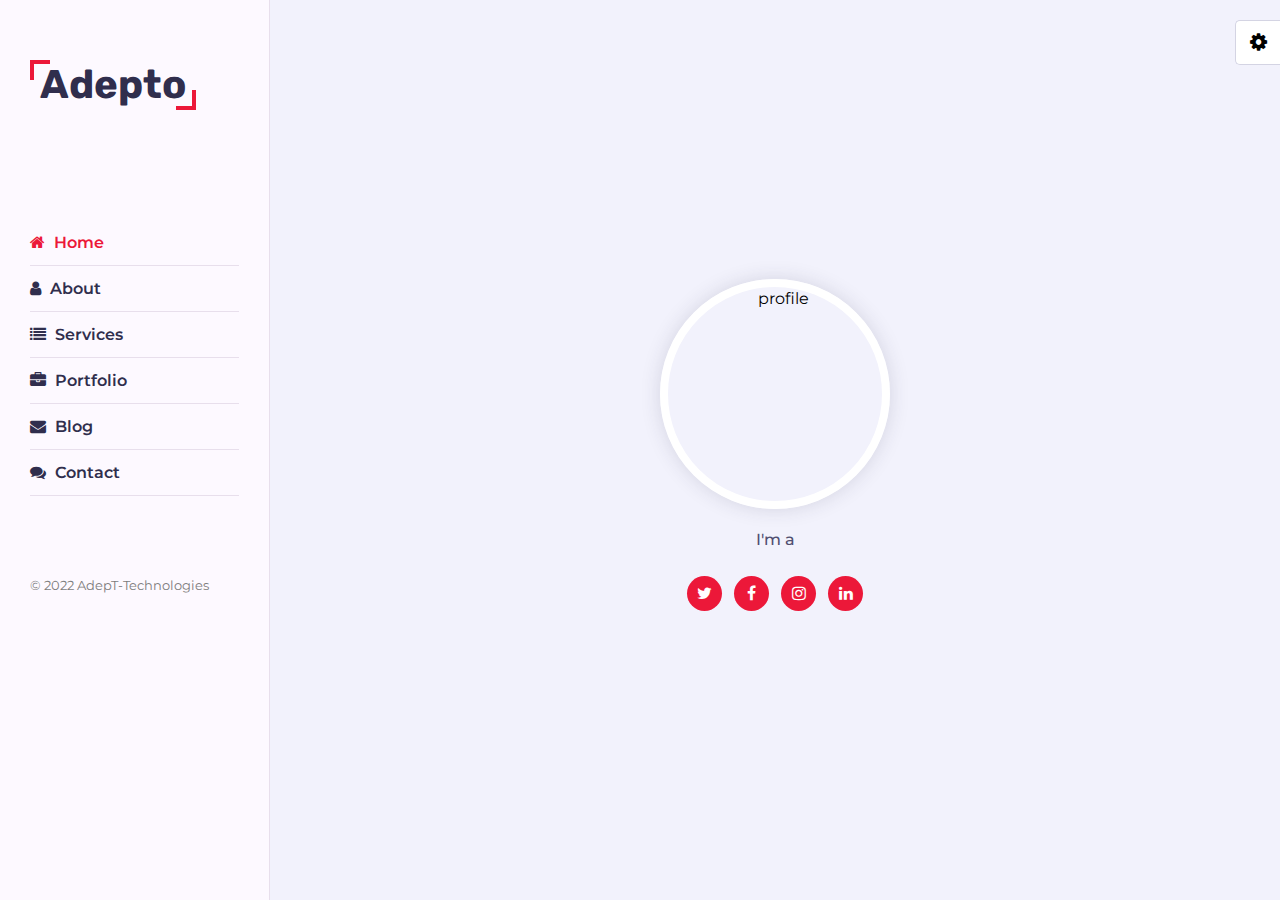
==== commit 9ad275cd: "links" ====
--- a/portfolio.html
+++ b/portfolio.html
@@ -6,9 +6,15 @@
     <meta charset="utf-8">
     <meta name="viewport" content="width=device-width, initial-scale=1">
     <!--Template css Files-->
-    <link rel="stylesheet" href="css/portfolio.css" ty>
-    <link rel="stylesheet" href="css/skins/pink.css">
-
+    <link rel="stylesheet" href="css/portfolio.css" type="text/css">
+    <link rel="stylesheet" href="css/skins/pink.css" type="text/css">
+    <!-- Live Style Switcher - demo only-->
+    <link rel="stylesheet" class="alternate-style" title="pink" href="css/skins/pink.css" type="text/css" disabled>
+    <link rel="stylesheet" class="alternate-style" title="blue" href="css/skins/blue.css" type="text/css" disabled>
+    <link rel="stylesheet" class="alternate-style" title="orange" href="css/skins/orange.css" type="text/css" disabled>
+    <link rel="stylesheet" class="alternate-style" title="yellow" href="css/skins/yellow.css" type="text/css" disabled>
+    <link rel="stylesheet" class="alternate-style" title="green" href="css/skins/green.css" type="text/css" disabled>
+    <link rel="stylesheet" href="css/styleSwitcher.css" type="text/css">
 </head>
 
 <body>
@@ -27,12 +33,12 @@
             </div>
             <!--Nav-->
             <ul class="nav">
-                <li><a href="#" class="active"><i class="fa fa-home"></i> Home</a></li>
-                <li><a href="#"><i class="fa fa-user"></i> About</a></li>
-                <li><a href="#"><i class="fa fa-list"></i> Services</a></li>
-                <li><a href="#"><i class="fa fa-briefcase"></i> Portfolio</a></li>
-                <li><a href="#"><i class="fa fa-envelope"></i> Blog</a></li>
-                <li><a href="#"><i class="fa fa-comments"></i> Contact</a></li>
+                <li><a href="#home" class="active"><i class="fa fa-home"></i> Home</a></li>
+                <li><a href="#about"><i class="fa fa-user"></i> About</a></li>
+                <li><a href="#services"><i class="fa fa-list"></i> Services</a></li>
+                <li><a href="#portfolio"><i class="fa fa-briefcase"></i> Portfolio</a></li>
+                <li><a href="#blog"><i class="fa fa-envelope"></i> Blog</a></li>
+                <li><a href="#contact"><i class="fa fa-comments"></i> Contact</a></li>
             </ul>
             <!--Copyright-->
             <div class="copyright-text">
@@ -45,17 +51,17 @@
         <!--Main Content-->
         <div class="main-content">
             <!--Home Section-->
-            <section class="home section ">
+            <section class="home section active" id="home">
                 <div class="container">
                     <div class="intro">
-                        <img src="image/laptop.jpg" alt="profile" class="shadow-dark">
-                        <h1>AdepT-Techie</h1>
-                        <p>I'm a Web Developer</p>
+                        <img src="image/IMG_1953.jpeg" alt="profile" class="shadow-dark">
+                        <h1><span class="auto-input"></span></h1>
+                        <p>I'm a <span class="auto-put"></span></p>
                         <div class="social-link">
-                            <a href="#"><i class="fa fa-twitter"></i></a>
-                            <a href="#"><i class="fa fa-facebook"></i></a>
-                            <a href="#"><i class="fa fa-instagram"></i></a>
-                            <a href="#"><i class="fa fa-linkedin"></i></a>
+                            <a href="https://twitter.com/AdetoyeseSamson?t=RmOGoU_NsJeFIMA$s=09"><i class="fa fa-twitter"></i></a>
+                            <a href="https://www.facebook.com/profile.php?id=100004397687528"><i class="fa fa-facebook"></i></a>
+                            <a href="https://www.instagram.com/adetoyeseadewalesamson/"><i class="fa fa-instagram"></i></a>
+                            <a href="https://www.linkedin.com/in/adetoyese-samson-19452a211"><i class="fa fa-linkedin"></i></a>
 
                         </div>
                     </div>
@@ -64,7 +70,7 @@
             <!--Home section End-->
 
             <!--About Section-->
-            <section class="about section  ">
+            <section class="about section" id="about">
                 <div class="container">
                     <div class="row">
                         <div class="section-title padd-15">
@@ -75,7 +81,7 @@
                         <div class="about-content padd-15">
                             <div class="row">
                                 <div class="about-text padd-15">
-                                    <h3>I'm Adetoyese Samson amd a <span>Web Developer</span></h3>
+                                    <h3>I'm Adetoyese Samson and a <span>Web Developer</span></h3>
                                     <p>Hi! My name is Adetoyese Samson. I am a Web Developer, and I'm
                                         very passionate and dedicated to my work. With 2 years eperience as a
                                         professional Web Developer,
@@ -99,7 +105,7 @@
                                             <p>Website : <span>www.adepto.com</span></p>
                                         </div>
                                         <div class="info-item padd-15">
-                                            <p>Email : <span>adetoyesesam@gmail.com</span></p>
+                                            <p>Email : <span>info@gmail.com</span></p>
                                         </div>
                                         <div class="info-item padd-15">
                                             <p>Degree : <span>B.Tech(In View)</span></p>
@@ -164,34 +170,36 @@
                                             <div class="timeline shadow-dark">
                                                 <!--timeline item-->
                                                 <div class="timeline-item">
-                                                <div class="circle-dot"></div>
-                                                <h6 class="timeline-date">
-                                                    <i class="fa fa-calendar"></i>2013 - 2015
-                                                                                    </h6>
-                                                <h4 class="timeline-title">Master In Computer Science</h4>
-                                                <p class="timeline-text">
-                                                    Lorem ipsum dolor sit amet consectetur adipisicing elit. Molestias
-                                                    sit deleniti dolor? Quasi, vitae quo? Eos dolore illum quis sunt
-                                                </p>
+                                                    <div class="circle-dot"></div>
+                                                    <h6 class="timeline-date">
+                                                        <i class="fa fa-calendar"></i>2013 - 2015
+                                                    </h6>
+                                                    <h4 class="timeline-title">Master In Computer Science</h4>
+                                                    <p class="timeline-text">
+                                                        Lorem ipsum dolor sit amet consectetur adipisicing elit.
+                                                        Molestias
+                                                        sit deleniti dolor? Quasi, vitae quo? Eos dolore illum quis sunt
+                                                    </p>
                                                 </div>
                                                 <!--timeline item End-->
 
-                                                       <!--timeline item-->
-                                                       <div class="timeline-item">
-                                                        <div class="circle-dot"></div>
-                                                        <h6 class="timeline-date">
-                                                            <i class="fa fa-calendar"></i>
-                                                            2013 - 2015
-                                                        </h6>
-                                                        <h4 class="timeline-title">Studied At Delhi University</h4>
-                                                        <p class="timeline-text">
-                                                            Lorem ipsum dolor sit amet consectetur adipisicing elit. Molestias
-                                                            sit deleniti dolor? Quasi, vitae quo? Eos dolore illum quis sunt
-                                                        </p>
-                                                        </div>
-                                                        <!--timeline item End-->
-
-                                                               <!--timeline item-->
+                                                <!--timeline item-->
+                                                <div class="timeline-item">
+                                                    <div class="circle-dot"></div>
+                                                    <h6 class="timeline-date">
+                                                        <i class="fa fa-calendar"></i>
+                                                        2013 - 2015
+                                                    </h6>
+                                                    <h4 class="timeline-title">Studied At Delhi University</h4>
+                                                    <p class="timeline-text">
+                                                        Lorem ipsum dolor sit amet consectetur adipisicing elit.
+                                                        Molestias
+                                                        sit deleniti dolor? Quasi, vitae quo? Eos dolore illum quis sunt
+                                                    </p>
+                                                </div>
+                                                <!--timeline item End-->
+
+                                                <!--timeline item-->
                                                 <div class="timeline-item">
                                                     <div class="circle-dot"></div>
                                                     <h6 class="timeline-date">
@@ -200,11 +208,12 @@
                                                     </h6>
                                                     <h4 class="timeline-title">Master In Computer Science</h4>
                                                     <p class="timeline-text">
-                                                        Lorem ipsum dolor sit amet consectetur adipisicing elit. Molestias
+                                                        Lorem ipsum dolor sit amet consectetur adipisicing elit.
+                                                        Molestias
                                                         sit deleniti dolor? Quasi, vitae quo? Eos dolore illum quis sunt
                                                     </p>
-                                                    </div>
-                                                    <!--timeline item End-->
+                                                </div>
+                                                <!--timeline item End-->
 
 
                                             </div>
@@ -218,34 +227,36 @@
                                             <div class="timeline shadow-dark">
                                                 <!--timeline item-->
                                                 <div class="timeline-item">
-                                                <div class="circle-dot"></div>
-                                                <h6 class="timeline-date">
-                                                    <i class="fa fa-calendar"></i>2013 - 2015
-                                                                                    </h6>
-                                                <h4 class="timeline-title">Frontend Developer</h4>
-                                                <p class="timeline-text">
-                                                    Lorem ipsum dolor sit amet consectetur adipisicing elit. Molestias
-                                                    sit deleniti dolor? Quasi, vitae quo? Eos dolore illum quis sunt
-                                                </p>
+                                                    <div class="circle-dot"></div>
+                                                    <h6 class="timeline-date">
+                                                        <i class="fa fa-calendar"></i>2013 - 2015
+                                                    </h6>
+                                                    <h4 class="timeline-title">Frontend Developer</h4>
+                                                    <p class="timeline-text">
+                                                        Lorem ipsum dolor sit amet consectetur adipisicing elit.
+                                                        Molestias
+                                                        sit deleniti dolor? Quasi, vitae quo? Eos dolore illum quis sunt
+                                                    </p>
                                                 </div>
                                                 <!--timeline item End-->
 
-                                                       <!--timeline item-->
-                                                       <div class="timeline-item">
-                                                        <div class="circle-dot"></div>
-                                                        <h6 class="timeline-date">
-                                                            <i class="fa fa-calendar"></i>
-                                                            2013 - 2015
-                                                        </h6>
-                                                        <h4 class="timeline-title">Backend Developer</h4>
-                                                        <p class="timeline-text">
-                                                            Lorem ipsum dolor sit amet consectetur adipisicing elit. Molestias
-                                                            sit deleniti dolor? Quasi, vitae quo? Eos dolore illum quis sunt
-                                                        </p>
-                                                        </div>
-                                                        <!--timeline item End-->
-
-                                                               <!--timeline item-->
+                                                <!--timeline item-->
+                                                <div class="timeline-item">
+                                                    <div class="circle-dot"></div>
+                                                    <h6 class="timeline-date">
+                                                        <i class="fa fa-calendar"></i>
+                                                        2013 - 2015
+                                                    </h6>
+                                                    <h4 class="timeline-title">Backend Developer</h4>
+                                                    <p class="timeline-text">
+                                                        Lorem ipsum dolor sit amet consectetur adipisicing elit.
+                                                        Molestias
+                                                        sit deleniti dolor? Quasi, vitae quo? Eos dolore illum quis sunt
+                                                    </p>
+                                                </div>
+                                                <!--timeline item End-->
+
+                                                <!--timeline item-->
                                                 <div class="timeline-item">
                                                     <div class="circle-dot"></div>
                                                     <h6 class="timeline-date">
@@ -254,259 +265,434 @@
                                                     </h6>
                                                     <h4 class="timeline-title">Graphic Designer</h4>
                                                     <p class="timeline-text">
-                                                        Lorem ipsum dolor sit amet consectetur adipisicing elit. Molestias
+                                                        Lorem ipsum dolor sit amet consectetur adipisicing elit.
+                                                        Molestias
                                                         sit deleniti dolor? Quasi, vitae quo? Eos dolore illum quis sunt
                                                     </p>
-                                                    </div>
-                                                    <!--timeline item End-->
+                                                </div>
+                                                <!--timeline item End-->
 
 
                                             </div>
                                         </div>
-                                    </div> 
+                                    </div>
                                 </div>
                             </div>
                         </div>
                     </div>
                 </div>
-      
-</section>
-    <!--About Section End-->
-<!--Service Section-->
-<section class="service section hidden">
-    <div class="container">
-        <div class="row">
-            <div class="section-title padd-15">
-                <h2>Services</h2>
+
+            </section>
+            <!--About Section End-->
+            <!--Service Section-->
+            <section class="service section" id="services">
+                <div class="container">
+                    <div class="row">
+                        <div class="section-title padd-15">
+                            <h2>Services</h2>
+                        </div>
+
+                        <!--Service Item-->
+                        <div class="service-item padd-15">
+                            <div class="service-item-inner">
+                                <div class="icon"><i class="fa fa-laptop"></i></div>
+                                <h4>Web Design</h4>
+                                <p>Lorem ipsum is simply dummy tet of the printing and typesetting
+                                    industry Lorem Ipsum.
+                                </p>
+                            </div>
+                        </div>
+
+                        <!--Service Item End-->
+
+                        <!--Service Item-->
+                        <div class="service-item padd-15">
+                            <div class="service-item-inner">
+                                <div class="icon"><i class="fa fa-photo"></i></div>
+                                <h4>Photography</h4>
+                                <p>Lorem ipsum is simply dummy tet of the printing and typesetting
+                                    industry Lorem Ipsum.
+                                </p>
+                            </div>
+                        </div>
+
+                        <!--Service Item End-->
+                        <!--Service Item-->
+                        <div class="service-item padd-15">
+                            <div class="service-item-inner">
+                                <div class="icon"><i class="fa fa-code"></i></div>
+                                <h4>Web Development</h4>
+                                <p>Lorem ipsum is simply dummy tet of the printing and typesetting
+                                    industry Lorem Ipsum.
+                                </p>
+                            </div>
+                        </div>
+                        <!--Service Item End-->
+                        <!--Service Item-->
+                        <div class="service-item padd-15">
+                            <div class="service-item-inner">
+                                <div class="icon"><i class="fa fa-film"></i></div>
+                                <h4>Video Editing</h4>
+                                <p>Lorem ipsum is simply dummy tet of the printing and typesetting
+                                    industry Lorem Ipsum.
+                                </p>
+                            </div>
+                        </div>
+                        <!--Service Item End-->
+                        <!--Service Item-->
+                        <div class="service-item padd-15">
+                            <div class="service-item-inner">
+                                <div class="icon"><i class="fa fa-rocket"></i></div>
+                                <h4>Seo Optimization</h4>
+                                <p>Lorem ipsum is simply dummy tet of the printing and typesetting
+                                    industry Lorem Ipsum.
+                                </p>
+                            </div>
+                        </div>
+                        <!--Service Item End-->
+                        <!--Service Item-->
+                        <div class="service-item padd-15">
+                            <div class="service-item-inner">
+                                <div class="icon"><i class="fa fa-paint-brush "></i></div>
+                                <h4>Logo Design</h4>
+                                <p>Lorem ipsum is simply dummy tet of the printing and typesetting
+                                    industry Lorem Ipsum.
+                                </p>
+                            </div>
+                        </div>
+                        <!--Service Item End-->
+
+                    </div>
+                </div>
+            </section>
+            <!--Service Section End-->
+            <!--Portfolio Section -->
+            <section class="portfolio section" id="portfolio">
+                <div class="container">
+                    <div class="row">
+                        <div class="section-title padd-15">
+                            <h2>Portfolio</h2>
+                        </div>
+                    </div>
+                    <div class="row">
+                        <div class="portfolio-filter padd-15 ">
+                            <button type="button" class="active" data-filter="all">All</button>
+                            <button type="button" data-filter="web-design">Web Design</button>
+                            <button type="button" data-filter="photography">Photography</button>
+                            <button type="button " data-filter="wordpress">Wordpress</button>
+                        </div>
+                    </div>
+                    <dv class="row">
+                        <!--Portfolio Item-->
+                        <div class="portfolio-item padd-15" data-category="web-design">
+                            <div class="portfolio-item-inner shadow-dark">
+                                <div class="portfolio-img">
+                                    <img src="image/pic14.webp" alt="portfolio">
+                                </div>
+                                <div class="portfolio-info">
+                                    <h4>Web Design</h4>
+                                    <div class="icon">
+                                        <i class="fa fa-search"></i>
+                                    </div>
+                                </div>
+                            </div>
+                        </div>
+                        <!--Portfolio Item End-->
+                        <!--Portfolio Item-->
+                        <div class="portfolio-item padd-15" data-category="wordpress">
+                            <div class="portfolio-item-inner shadow-dark">
+                                <div class="portfolio-img">
+                                    <img src="image/pic9.jpg" alt="portfolio">
+                                </div>
+                                <div class="portfolio-info">
+                                    <h4>Wordpress</h4>
+                                    <div class="icon">
+                                        <i class="fa fa-search"></i>
+                                    </div>
+                                </div>
+                            </div>
+                        </div>
+                        <!--Portfolio Item End-->
+                        <!--Portfolio Item-->
+                        <div class="portfolio-item padd-15" data-category="photography">
+                            <div class="portfolio-item-inner shadow-dark">
+                                <div class="portfolio-img">
+                                    <img src="image/pic06.png" alt="portfolio">
+                                </div>
+                                <div class="portfolio-info">
+                                    <h4>Photography</h4>
+                                    <div class="icon">
+                                        <i class="fa fa-search"></i>
+                                    </div>
+                                </div>
+                            </div>
+                        </div>
+                        <!--Portfolio Item End-->
+                        <!--Portfolio Item-->
+                        <div class="portfolio-item padd-15" data-category="web-design">
+                            <div class="portfolio-item-inner shadow-dark">
+                                <div class="portfolio-img">
+                                    <img src="image/pic12.webp" alt="portfolio">
+                                </div>
+                                <div class="portfolio-info">
+                                    <h4>Web Design</h4>
+                                    <div class="icon">
+                                        <i class="fa fa-search"></i>
+                                    </div>
+                                </div>
+                            </div>
+                        </div>
+                        <!--Portfolio Item End-->
+                        <!--Portfolio Item-->
+                        <div class="portfolio-item padd-15" data-category="wordpress">
+                            <div class="portfolio-item-inner shadow-dark">
+                                <div class="portfolio-img">
+                                    <img src="image/pic5.png" alt="portfolio">
+                                </div>
+                                <div class="portfolio-info">
+                                    <h4>Wordpress</h4>
+                                    <div class="icon">
+                                        <i class="fa fa-search"></i>
+                                    </div>
+                                </div>
+                            </div>
+                        </div>
+                        <!--Portfolio Item End-->
+                        <!--Portfolio Item-->
+                        <div class="portfolio-item padd-15" data-category="web-design">
+                            <div class="portfolio-item-inner shadow-dark">
+                                <div class="portfolio-img">
+                                    <img src="image/pic7.png" alt="portfolio">
+                                </div>
+                                <div class="portfolio-info">
+                                    <h4>Web Design</h4>
+                                    <div class="icon">
+                                        <i class="fa fa-search"></i>
+                                    </div>
+                                </div>
+                            </div>
+                        </div>
+                        <!--Portfolio Item End-->
+                </div>
+
+            </section>
+
+            <!--Portfolio Section-->
+
+            <!--Blog Section-->
+            <section class="blog section" id="blog">
+                <div class="container">
+                    <div class="row">
+                        <div class="section-title padd-15">
+                            <h2>Latest Blog</h2>
+                        </div>
+                    </div>
+                    <div class="row">
+                        <!--Blog Item-->
+                        <div class="blog-item padd-15">
+                            <div class="blog-item-inner shadow-dark">
+                                <div class="blog-img">
+                                    <img src="image/pic8.webp" alt="blog">
+                                    <div class="blog-date">
+                                        4 jun 2020
+                                    </div>
+                                </div>
+                                <div class="blog-info">
+                                    <h4 class="blog-title">Responsive Web Design</h4>
+                                    <p class="blog-description">Lorem ipsum dolor sit amet,consectetur
+                                        adipisicing elit. dolore, porro rem quod illo quam, eum alias id,
+                                        repellendus magni, quas.
+                                    </p>
+                                    <p class="blog-tags">Tags : <a href="#"> Html</a> , <a href="#"> css</a> </p>
+                                </div>
+                            </div>
+                        </div>
+                        <!--Blog Item End-->
+                        <!--Blog Item-->
+                        <div class="blog-item padd-15">
+                            <div class="blog-item-inner shadow-dark">
+                                <div class="blog-img">
+                                    <img src="image/Screenshot (227).png" alt="blog">
+                                    <div class="blog-date">
+                                        4 jun 2020
+                                    </div>
+                                </div>
+                                <div class="blog-info">
+                                    <h4 class="blog-title">Creative Slideshow</h4>
+                                    <p class="blog-description">Lorem ipsum dolor sit amet,consectetur
+                                        adipisicing elit. dolore, porro rem quod illo quam, eum alias id,
+                                        repellendus magni, quas.
+                                    </p>
+                                    <p class="blog-tags">Tags : <a href="#"> Html</a> , <a href="#"> Javascript</a> </p>
+                                </div>
+                            </div>
+                        </div>
+                        <!--Blog Item End-->
+                        <!--Blog Item-->
+                        <div class="blog-item padd-15">
+                            <div class="blog-item-inner shadow-dark">
+                                <div class="blog-img">
+                                    <img src="image/Screenshot (229).png" alt="blog">
+                                    <div class="blog-date">
+                                        4 jun 2020
+                                    </div>
+                                </div>
+                                <div class="blog-info">
+                                    <h4 class="blog-title">Image Gallery Lightbox</h4>
+                                    <p class="blog-description">Lorem ipsum dolor sit amet,consectetur
+                                        adipisicing elit. dolore, porro rem quod illo quam, eum alias id,
+                                        repellendus magni, quas.
+                                    </p>
+                                    <p class="blog-tags">Tags : <a href="#"> Javascript</a> </p>
+                                </div>
+                            </div>
+                        </div>
+                        <!--Blog Item End-->
+                    </div>
+                </div>
+
+            </section>
+            <!--Blog Section End-->
+
+            <!--Contact section-->
+            <section class="contact section" id="contact">
+                <div class="container">
+                    <div class="row">
+                        <div class="section-title padd-15">
+                            <h2>Contact Me</h2>
+                        </div>
+                    </div>
+                    <div class="row">
+                        <!--contact-info-item-->
+                        <div class="contact-info-item padd-15">
+                            <div class="icon"><i class="fa fa-phone"></i></div>
+                            <h4>Call Us On</h4>
+                            <p>+234 815 470 3668</p>
+                        </div>
+                        <!--contact-info-item End-->
+                        <!--contact-info-item-->
+                        <div class="contact-info-item padd-15">
+                            <div class="icon"><i class="fa fa-map-marker"></i></div>
+                            <h4>Office</h4>
+                            <p>FUTA - Southgate, Akure, Nigeria.</p>
+                        </div>
+                        <!--contact-info-item End-->
+                        <!--contact-info-item-->
+                        <div class="contact-info-item padd-15">
+                            <div class="icon"><i class="fa fa-envelope"></i></div>
+                            <h4>Email</h4>
+                            <p>adetoysesam@gmail.com</p>
+                        </div>
+                        <!--contact-info-item End-->
+                    </div>
+
+                    <!--Contact Form-->
+                    <div class="row">
+                        <form class="contact-form padd-15">
+                            <div class="row">
+                                <div class="form-item col-6 padd-15">
+                                    <div class="form-group">
+                                        <input type="text" class="form-control" placeholder="Name*">
+                                    </div>
+                                </div>
+                                <div class="form-item col-6 padd-15">
+                                    <div class="form-group">
+                                        <input type="text" class="form-control" placeholder="Email*">
+                                    </div>
+                                </div>
+                            </div>
+                            <div class="row">
+                                <div class="form-item col-12 padd-15">
+                                    <div class="form-group">
+                                        <input type="text" class="form-control" placeholder="Subject*">
+                                    </div>
+                                </div>
+                            </div>
+                            <div class="row">
+                                <div class="form-item col-12 padd-15">
+                                    <div class="form-group">
+                                        <textarea type="text" class="form-control"
+                                            placeholder="Your Message.."></textarea>
+                                    </div>
+                                </div>
+                            </div>
+                            <div class="row">
+                                <div class=" col-12 padd-15">
+                                    <button type="submit" class="btn">Send Message</button>
+                                </div>
+                            </div>
+                        </form>
+                    </div>
+                    <!--Contact Form End-->
+                </div>
+
+            </section>
+
+            <!--Contact Section End-->
+
+
+
+        </div>
+        <!--Main Content End-->
+    </div>
+
+    <!--end main-container-->
+
+    <!--LightBox-->
+    <div class="lightbox ">
+        <div class="lightbox-content">
+            <div class="lightbox-close">&times;</div>
+            <img src="image/pic14.webp" class="lightbox-img" onclick="nextItem()">
+            <div class="lightbox-caption">
+                <div class="caption-text"></div>
+                <div class="caption-counter"></div>
             </div>
-
-                 <!--Service Item-->
-                 <div class="service-item padd-15">
-                    <div class="service-item-inner">
-                        <div class="icon"><i class="fa fa-laptop"></i></div>
-                        <h4>Web Design</h4>
-                        <p>Lorem ipsum is simply dummy tet of the printing and typesetting
-                            industry Lorem Ipsum.
-                        </p>
-                    </div>
-                    </div>
-                 
-                    <!--Service Item End-->
-
-                <!--Service Item-->
-                <div class="service-item padd-15">
-                    <div class="service-item-inner">
-                        <div class="icon"><i class="fa fa-photo"></i></div>
-                        <h4>Photography</h4>
-                        <p>Lorem ipsum is simply dummy tet of the printing and typesetting
-                            industry Lorem Ipsum.
-                        </p>
-                    </div>
-                    </div>
-                 
-                    <!--Service Item End-->
-                                        <!--Service Item-->
-                  <div class="service-item padd-15">
-                      <div class="service-item-inner">
-                          <div class="icon"><i class="fa fa-code"></i></div>
-                          <h4>Web Development</h4>
-                          <p>Lorem ipsum is simply dummy tet of the printing and typesetting
-                              industry Lorem Ipsum.
-                          </p>
-                      </div>
-                    </div>
-                      <!--Service Item End-->
-                                          <!--Service Item-->
-                  <div class="service-item padd-15">
-                      <div class="service-item-inner">
-                          <div class="icon"><i class="fa fa-film"></i></div>
-                          <h4>Video Editing</h4>
-                          <p>Lorem ipsum is simply dummy tet of the printing and typesetting
-                              industry Lorem Ipsum.
-                          </p>
-                      </div>
-                    </div>
-                      <!--Service Item End-->
-                                          <!--Service Item-->
-                  <div class="service-item padd-15">
-                      <div class="service-item-inner">
-                          <div class="icon"><i class="fa fa-rocket"></i></div>
-                          <h4>Seo Optimization</h4>
-                          <p>Lorem ipsum is simply dummy tet of the printing and typesetting
-                              industry Lorem Ipsum.
-                                                       </p>
-                      </div>
-                    </div>
-                      <!--Service Item End-->
-                                          <!--Service Item-->
-                  <div class="service-item padd-15">
-                      <div class="service-item-inner">
-                          <div class="icon"><i class="fa fa-paint-brush "></i></div>
-                          <h4>Logo Design</h4>
-                          <p>Lorem ipsum is simply dummy tet of the printing and typesetting
-                              industry Lorem Ipsum.
-                          </p>
-                      </div>
-                    </div>
-                      <!--Service Item End-->
-
         </div>
+        <div class="lightbox-controls">
+            <div class="prev-item" onclick="prevItem()"><i class="fa fa-angle-left"></i></div>
+            <div class="next-item " onclick="nextItem()"><i class="fa fa-angle-right"></i></div>
         </div>
-        </section>
-<!--Service Section End-->
-<section class="portfolio section">
-    <div class="container">
-        <div class="row">
-            <div class="section-title padd-15">
-                <h2>Portfolio</h2>
-            </div>
-            </div>
-            <div class="row">
-            <div class="portfolio-filter padd-15 ">
-               <button type="button" class="active" data-filter="all" >All</button>
-               <button type="button" data-filter="web-design" >Web Design</button>
-               <button type="button" data-filter="photography" >Photography</button>
-               <button type="button " data-filter="wordpress" >Wordpress</button>
-            </div>
-            </div>
-            <dv class="row">
-                <!--Portfolio Item-->
-                <div class="portfolio-item padd-15" data-category="web-design">
-                    <div class="portfolio-item-inner shadow-dark">
-                        <div class="portfolio-img">
-                            <img src="image/pic14.webp" alt="portfolio">
-                        </div>
-                        <div class="portfolio-info">
-                            <h4>Web Design</h4>
-                            <div class="icon">
-                                <i class="fa fa-search"></i>
-                            </div>
-                        </div>
-                    </div>
-                </div>
-                <!--Portfolio Item End-->
-                <!--Portfolio Item-->
-                <div class="portfolio-item padd-15" data-category="wordpress">
-                    <div class="portfolio-item-inner shadow-dark">
-                        <div class="portfolio-img">
-                            <img src="image/pic9.jpg" alt="portfolio">
-                        </div>
-                        <div class="portfolio-info">
-                            <h4>Wordpress</h4>
-                            <div class="icon">
-                                <i class="fa fa-search"></i>
-                            </div>
-                        </div>
-                    </div>
-                </div>
-                <!--Portfolio Item End-->
-                <!--Portfolio Item-->
-                <div class="portfolio-item padd-15" data-category="photography">
-                    <div class="portfolio-item-inner shadow-dark">
-                        <div class="portfolio-img">
-                            <img src="image/pic06.png" alt="portfolio">
-                        </div>
-                        <div class="portfolio-info">
-                            <h4>Photography</h4>
-                            <div class="icon">
-                                <i class="fa fa-search"></i>
-                            </div>
-                        </div>
-                    </div>
-                </div>
-                <!--Portfolio Item End-->
-                <!--Portfolio Item-->
-                <div class="portfolio-item padd-15" data-category="web-design">
-                    <div class="portfolio-item-inner shadow-dark">
-                        <div class="portfolio-img">
-                            <img src="image/pic12.webp" alt="portfolio">
-                        </div>
-                        <div class="portfolio-info">
-                            <h4>Web Design</h4>
-                            <div class="icon">
-                                <i class="fa fa-search"></i>
-                            </div>
-                        </div>
-                    </div>
-                </div>
-                <!--Portfolio Item End-->
-                <!--Portfolio Item-->
-                <div class="portfolio-item padd-15" data-category="wordpress">
-                    <div class="portfolio-item-inner shadow-dark">
-                        <div class="portfolio-img">
-                            <img src="image/pic3.jpeg" alt="portfolio">
-                        </div>
-                        <div class="portfolio-info">
-                            <h4>Wordpress</h4>
-                            <div class="icon">
-                                <i class="fa fa-search"></i>
-                            </div>
-                        </div>
-                    </div>
-                </div>
-                <!--Portfolio Item End-->
-                <!--Portfolio Item-->
-                <div class="portfolio-item padd-15" data-category="web-design">
-                    <div class="portfolio-item-inner shadow-dark">
-                        <div class="portfolio-img">
-                            <img src="image/pic7.png" alt="portfolio">
-                        </div>
-                        <div class="portfolio-info">
-                            <h4>Web Design</h4>
-                            <div class="icon">
-                                <i class="fa fa-search"></i>
-                            </div>
-                        </div>
-                    </div>
-                </div>
-                <!--Portfolio Item End-->
-            </div>
-            </div>
-            </section>
-
-<!--Portfolio Section-->
-
-
-
-
-<!--Portfolio Section End-->
-
-
-
-
-
-
-
-
-
-
-
-
 
     </div>
-     <!--Main Content End-->
-</div>  
-    
-    <!--end main-container-->
-
-    <!--LightBox-->
-<div class="lightbox ">
-    <div class="lightbox-content">
-        <div class="lightbox-close">&times;</div>
-        <img src="image/pic14.webp" class="lightbox-img">
-        <div class="lightbox-caption">
-            <div class="caption-text">Web Design</div>
-            <div class="caption-counter">1 of 6</div>
+    <!--Lightbox end-->
+    <!-- Live Style Switcher - Demo Only-->
+    <div class="style-switcher">
+        <div class="toggle-style-switcher">
+            <i class="fa fa-cog fa-spin"></i>
         </div>
+        <h5>Style Switcher</h5>
+        <ul>
+            <li><a href="javascript:void(0)" title="pink" style="background-color: #ec1839;" onclick="setActiveStyle('pink')"></a> </li>
+            <li><a href="javascript:void(0)" title="blue" style="background-color: #2196f3" onclick="setActiveStyle('blue')"></a> </li>
+            <li><a href="javascript:void(0)" title="orange" style="background-color: #fa5b0f" onclick="setActiveStyle('orange')"></a> </li>
+            <li><a href="javascript:void(0)" title="yellow" style="background-color: #ffb400" onclick="setActiveStyle('yellow')"></a> </li>
+            <li><a href="javascript:void(0)" title="green" style="background-color: #72b626" onclick="setActiveStyle('green')"></a> </li>
+        </ul>
+        <h5>Body Skin</h5>
+        <label>
+            <input type="radio" class="body-skin" name="body-style" value="light" checked="true">
+                Light
+        </label>
+        <label>
+             <input type="radio" class="body-skin" name="body-style" value="dark">
+            Dark
+        </label>
     </div>
-<div class="lightbox-controls">
-<div class="prev-item"><i class="fa fa-angle-left"></i></div>
-<div class="next-item"><i class="fa fa-angle-right"></i></div>
-</div>
-
-</div>
-<!--Lightbox end-->
+
+    <!-- Live Style Switcher - Demo Only-->
+
+
+
+
+
+    <!--Template js-->
+    <script src="https://cdn.jsdelivr.net/npm/typed.js@2.0.12"></script>
+
+    <script src="js/portfolio.js"></script>
+
+<!--Live Style js - Demo Only-->
+<script src="js/styleSwitcher.js"></script>
+
 </body>
 
-
 </html>--- a/css/portfolio.css
+++ b/css/portfolio.css
@@ -26,11 +26,56 @@
      box-sizing: border-box;
 }
 
+input,
+textarea,
+select {
+     font-family: 'Montserrat', sans-serif;
+
+}
+
 .section {
      background-color: #f2f2fc;
      min-height: 100vh;
      display: block;
      padding: 0 30px;
+     position: fixed;
+     left: 270px;
+     top: 0;
+     right: 0;
+     bottom: 0;
+     z-index: 0;
+     overflow-x: hidden;
+     overflow-y: auto;
+     opacity: 1;
+}
+.section.back-section{
+     z-index: 1;
+}
+.section.active{
+     opacity: 1;
+     z-index: 2;
+     -webkit-animation: slideSection 1s ease;
+     animation: slideSection 1s ease;
+}
+@-webkit-keyframes slideSection{
+     0%{
+          -webkit-transform: translateX(100%);
+          transform: translateX(100%);
+     }
+     100%{
+          -webkit-transform: translateX(0%);
+          transform: translateX(0%);
+     }
+}
+@keyframes slideSection{
+     0%{
+          -webkit-transform: translateX(100%);
+          transform: translateX(100%);
+     }
+     100%{
+          -webkit-transform: translateX(0%);
+          transform: translateX(0%);
+     }
 }
 
 .section .container {
@@ -89,9 +134,10 @@
      padding-right: 15px;
 }
 
-.main-content {
+/* .main-content {
      padding-left: 270px;
-}
+    
+} */
 
 .container {
      max-width: 1100px;
@@ -115,10 +161,12 @@
      transition: all 0.3s ease;
      display: inline-block;
      white-space: nowrap;
-
-}
-
-.btn:h over {
+     border: none;
+     cursor: pointer;
+
+}
+
+.btn:hover {
      -webkit-transform: scale(1.05);
      transform: scale(1.05);
 }
@@ -270,8 +318,8 @@
 }
 
 .home .intro img {
-     height: 220px;
-     width: 220px;
+     height: 230px;
+     width: 230px;
      border-radius: 50%;
      display: inline-block;
      border: 8px solid #ffffff;
@@ -447,238 +495,303 @@
      max-width: 50%;
      margin-top: 30px;
 }
-  .about .about-content h3.title{
+
+.about .about-content h3.title {
      font-size: 24px;
-    margin-bottom: 30px;
+     margin-bottom: 30px;
      font-weight: 700;
      color: #302e4d;
-  }
-  .about .about-content .timeline-box{
+}
+
+.about .about-content .timeline-box {
      -ms-flex: 0 0 100%;
      flex: 0 0 100%;
      max-width: 100%;
-  }
-  .about .about-content .timeline{
-       background-color: #fdf9ff;
-       padding: 30px 15px;
-       border: 1px solid #d4d4e3;
-       border-radius: 10px;
-       -ms-flex: 0 0 100%;
-       flex: 0 0 100%;
-       max-width: 100%;
-       position: relative ;
-  }
-  .about .about-content .timeline .timeline-item{
-       position: relative;
-       padding-left: 37px ;
-       padding-bottom: 50px ;
-  }
-  .about .about-content .timeline .timeline-item:last-child{
-       padding-bottom: 0px;
-  }
-  .about .about-content .timeline .timeline-item::before{
-       content: '';
-       width: 1px;
-       position: absolute;
-       height: 100%;
-       left: 7px;
-       top: 0; 
-  }
-  .about .about-content .timeline .circle-dot{
-       position: absolute;
-       left: 0;
-       top: 1px;
-       height: 15px;
-       width: 15px;
-       left: 0px;
-       border-radius: 50%;
-  }
-  .about .about-content .timeline .timeline-date{
-      font-size: 14px;
-      font-weight: 400;
-      margin-bottom: 12px;
-      color: #504e70;
-  }
-  .about .about-content .timeline .timeline-date .fa{
-       margin-right: 5px;
-  }
-  .about .about-content .timeline .timeline-title{
+}
+
+.about .about-content .timeline {
+     background-color: #fdf9ff;
+     padding: 30px 15px;
+     border: 1px solid #d4d4e3;
+     border-radius: 10px;
+     -ms-flex: 0 0 100%;
+     flex: 0 0 100%;
+     max-width: 100%;
+     position: relative;
+}
+
+.about .about-content .timeline .timeline-item {
+     position: relative;
+     padding-left: 37px;
+     padding-bottom: 50px;
+}
+
+.about .about-content .timeline .timeline-item:last-child {
+     padding-bottom: 0px;
+}
+
+.about .about-content .timeline .timeline-item::before {
+     content: '';
+     width: 1px;
+     position: absolute;
+     height: 100%;
+     left: 7px;
+     top: 0;
+}
+
+.about .about-content .timeline .circle-dot {
+     position: absolute;
+     left: 0;
+     top: 1px;
+     height: 15px;
+     width: 15px;
+     left: 0px;
+     border-radius: 50%;
+}
+
+.about .about-content .timeline .timeline-date {
+     font-size: 14px;
+     font-weight: 400;
+     margin-bottom: 12px;
+     color: #504e70;
+}
+
+.about .about-content .timeline .timeline-date .fa {
+     margin-right: 5px;
+}
+
+.about .about-content .timeline .timeline-title {
      font-weight: 700;
      font-size: 18px;
      margin-bottom: 15px;
      text-transform: capitalize;
      color: #302e4d;
-  }
-  .about .about-content .timeline .timeline-text{
-       font-size: 16px;
-       line-height: 25px;
-       color: #504e70;
-      margin: 0;
-
-  }
-  .service .container{
-       padding: 40px;
-  }
-  .service .service-item{
-             -ms-flex: 0 0 33.33%;
-       flex: 0 0 33.33%;
-       max-width: 33.33%;
-       margin-bottom: 30px;
-       display: -ms-flexbox;
-       display: flex;
-  }
-  .service .service-item .service-item-inner{
-       background-color: #fdf9ff;
-       border: 1px solid #d4d4e3;
-       border-radius: 10px;
-       padding: 30px 15px;
-       text-align: center;
-       -webkit-transition: all 0.3s ease;
-       transition: all 0.3s ease;
-  }
-  .service .service-item .service-item-inner:hover{
+}
+
+.about .about-content .timeline .timeline-text {
+     font-size: 16px;
+     line-height: 25px;
+     color: #504e70;
+     margin: 0;
+
+}
+
+.service .container {
+     padding: 40px;
+}
+
+.service .service-item {
+     -ms-flex: 0 0 33.33%;
+     flex: 0 0 33.33%;
+     max-width: 33.33%;
+     margin-bottom: 30px;
+     display: -ms-flexbox;
+     display: flex;
+}
+
+.service .service-item .service-item-inner {
+     background-color: #fdf9ff;
+     border: 1px solid #d4d4e3;
+     border-radius: 10px;
+     padding: 30px 15px;
+     text-align: center;
+     -webkit-transition: all 0.3s ease;
+     transition: all 0.3s ease;
+}
+
+.service .service-item .service-item-inner:hover {
      -webkit-box-shadow: 0 0 20px rgba(48, 46, 77, 0.15);
-     box-shadow: 0 0 20px rgba(48, 46, 77, 0.15);  
-  }
-  .service .service-item .service-item-inner .icon{
-      height: 60px;
-      width: 60px;
-     display:block;
-     margin:0 auto 30px;
+     box-shadow: 0 0 20px rgba(48, 46, 77, 0.15);
+}
+
+.service .service-item .service-item-inner .icon {
+     height: 60px;
+     width: 60px;
+     display: block;
+     margin: 0 auto 30px;
      text-align: center;
      border-radius: 50%;
      -webkit-transition: all 0.3s ease;
      transition: all 0.3s ease;
-  }
-  .service .service-item .service-item-inner .icon .fa{
-       font-size: 40px;
-       line-height: 60px;
-       -webkit-transition: all 0.3s ease;
-       transition: all 0.3s ease;
-  }
-  .service .service-item .service-item-inner:hover .icon .fa{
-          font-size: 25px;
-          color: #ffffff;
-  }
-  .service .service-item .service-item-inner h4{
-       font-size: 18px;
-       margin-bottom: 15px;
-       color: #302e4d;
-       font-weight: 700;
-       text-transform: capitalize  ;
-  }
-  .service .service-item .service-item-inner  p {
-       font-size: 16px;
-       color: #504e70;
-       line-height: 25px;
-       margin: 0;
-  }
-
-
-  /* Portfolio Section*/
-  .portfolio .container{
-       padding-bottom: 40px;
-  }
-  .portfolio .portfolio-filter{
-       -ms-flex: 0 0 100%;
-       flex: 0 0 100%;
-       max-width: 100%;
-       text-align: center;
-       margin-bottom: 40px;
-  }
-  .portfolio .portfolio-filter button{
-       border: none;
-       background-color: transparent;
-       font-size: 18px;
-       font-weight: 700;
-       text-transform: capitalize;
-       margin: 0 10px;
-       color: #302e4d;
-       cursor: pointer;
-       border-bottom: 2px solid transparent;
-       white-space: nowrap;
-       padding-bottom: 2px;
-       -webkit-transition: all 0.3s ease;
-       transition: all 0.3s ease;
-  }
-  .portfolio .portfolio-item{
-       flex: 0 0 33.33%;
-       max-width: 33.33%;
-       margin-bottom: 30px;
-      
-  }
-  .portfolio .portfolio-item-inner {
-       border: 6px solid #fdf9ff;
-       border-radius: 10px;
-       overflow: hidden;
-       cursor: pointer;
-       position: relative;
-       
-  }
-  .portfolio .portfolio-item-inner .portfolio-img img{
-       width: 100%;
-       display: block;
-  }
-   .portfolio .portfolio-item .portfolio-info{
-            position: absolute;
-            left: 0;
-            top: 0;
-            background-color: rgba(0, 0, 0, 0.8);
-            height: 100%;
-            width: 100%;
-            z-index: 1;
-            padding: 30px;
-            opacity: 0;
-            -webkit-transition: all 0.3s ease;
-            transition: all 0.3s ease;
-
-   } 
-   .portfolio .portfolio-item-inner:hover .portfolio-info {
+}
+
+.service .service-item .service-item-inner .icon .fa {
+     font-size: 40px;
+     line-height: 60px;
+     -webkit-transition: all 0.3s ease;
+     transition: all 0.3s ease;
+}
+
+.service .service-item .service-item-inner:hover .icon .fa {
+     font-size: 25px;
+     color: #ffffff;
+}
+
+.service .service-item .service-item-inner h4 {
+     font-size: 18px;
+     margin-bottom: 15px;
+     color: #302e4d;
+     font-weight: 700;
+     text-transform: capitalize;
+}
+
+.service .service-item .service-item-inner p {
+     font-size: 16px;
+     color: #504e70;
+     line-height: 25px;
+     margin: 0;
+}
+
+
+/* Portfolio Section*/
+.portfolio .container {
+     padding-bottom: 40px;
+}
+
+.portfolio .portfolio-filter {
+     -ms-flex: 0 0 100%;
+     flex: 0 0 100%;
+     max-width: 100%;
+     text-align: center;
+     margin-bottom: 40px;
+}
+
+.portfolio .portfolio-filter button {
+     border: none;
+     background-color: transparent;
+     font-size: 18px;
+     font-weight: 700;
+     text-transform: capitalize;
+     margin: 0 10px;
+     color: #302e4d;
+     cursor: pointer;
+     border-bottom: 2px solid transparent;
+     white-space: nowrap;
+     padding-bottom: 2px;
+     -webkit-transition: all 0.3s ease;
+     transition: all 0.3s ease;
+}
+
+.portfolio .portfolio-item {
+     flex: 0 0 33.33%;
+     max-width: 33.33%;
+     margin-bottom: 30px;
+
+}
+
+.portfolio .portfolio-item.hide {
+     display: none;
+}
+
+.portfolio .portfolio-item.show {
+     display: block;
+     animation: showItem 0.5s ease;
+}
+@-webkit-keyframes showItem {
+     0% {
+          -webkit-transform: scale(0.8);
+          transform: scale(0.8);
+          opacity: 0;
+     }
+
+     100% {
+          -webkit-transform: scale(1);
+          transform: scale(1);
+          opacity: 1;
+     }
+}
+@keyframes showItem {
+     0% {
+          -webkit-transform: scale(0.8);
+          transform: scale(0.8);
+          opacity: 0;
+     }
+
+     100% {
+          -webkit-transform: scale(1);
+          transform: scale(1);
+          opacity: 1;
+     }
+}
+
+.portfolio .portfolio-item-inner {
+     border: 6px solid #fdf9ff;
+     border-radius: 10px;
+     overflow: hidden;
+     cursor: pointer;
+     position: relative;
+
+}
+
+.portfolio .portfolio-item-inner .portfolio-img img {
+     width: 100%;
+     display: block;
+}
+
+.portfolio .portfolio-item .portfolio-info {
+     position: absolute;
+     left: 0;
+     top: 0;
+     background-color: rgba(0, 0, 0, 0.8);
+     height: 100%;
+     width: 100%;
+     z-index: 1;
+     padding: 30px;
+     opacity: 0;
+     -webkit-transition: all 0.3s ease;
+     transition: all 0.3s ease;
+
+}
+
+.portfolio .portfolio-item-inner:hover .portfolio-info {
      opacity: 1;
- 
-}
-   
-
-   .portfolio .portfolio-item .portfolio-info h4{
-        font-size: 18px;
-        font-weight: 700;
-        color: #ffffff;
-        text-transform: capitalize;
-        -webkit-transition: all 0.3s ease;
-        transition: all 0.3s ease;
-        -webkit-transform: translateX(-20px);
-        transform: translateX(-20px);
-        opacity: 0;
-   }
-   .portfolio .portfolio-item-inner:hover .portfolio-info h4{
-        opacity: 1;
+
+}
+
+
+.portfolio .portfolio-item .portfolio-info h4 {
+     font-size: 18px;
+     font-weight: 700;
+     color: #ffffff;
+     text-transform: capitalize;
+     -webkit-transition: all 0.3s ease;
+     transition: all 0.3s ease;
+     -webkit-transform: translateX(-20px);
+     transform: translateX(-20px);
+     opacity: 0;
+}
+
+.portfolio .portfolio-item-inner:hover .portfolio-info h4 {
+     opacity: 1;
      -webkit-transform: translateX(0px);
-     transform: translateX(0px)    
-   }
-   .portfolio .portfolio-item .portfolio-info .icon{
-        height: 40px;
-        width: 40px;
-        background-color: #ffffff;
-        text-align: center;
-        border-radius: 50% ;
-        position: absolute;
-        right: 30px;
-        bottom: 30px;
-        opacity: 0;
-        -webkit-transition: all 0.3s ease;
-        transition: all 0.3s ease;
-        -webkit-transform: translateX(20px);
-        transform: translateX(20px);
-   }
-   .portfolio .portfolio-item-inner:hover .portfolio-info .icon{
-        opacity: 1;
+     transform: translateX(0px)
+}
+
+.portfolio .portfolio-item .portfolio-info .icon {
+     height: 40px;
+     width: 40px;
+     background-color: #ffffff;
+     text-align: center;
+     border-radius: 50%;
+     position: absolute;
+     right: 30px;
+     bottom: 30px;
+     opacity: 0;
+     -webkit-transition: all 0.3s ease;
+     transition: all 0.3s ease;
+     -webkit-transform: translateX(20px);
+     transform: translateX(20px);
+}
+
+.portfolio .portfolio-item-inner:hover .portfolio-info .icon {
+     opacity: 1;
      -webkit-transform: translateX(0px);
      transform: translateX(0px);
-   }
-
-   .portfolio .portfolio-item .portfolio-info .icon .fa{
-        line-height: 40px ;
-   }
+}
+
+.portfolio .portfolio-item .portfolio-info .icon .fa {
+     line-height: 40px;
+}
 
 
 /* LightBox*/
@@ -690,7 +803,7 @@
      height: 100%;
      background-color: rgba(0, 0, 0, 0.6);
      z-index: 100;
-    display: none;
+     display: none;
      -ms-flex-align: center;
      align-items: center;
      -ms-flex-pack: center;
@@ -698,63 +811,87 @@
      cursor: zoom-out;
      padding: 30px;
 }
-.lightbox.open{
+
+.lightbox.open {
      display: -ms-flexbox;
      display: flex;
 }
-.lightbox .lightbox-content img{
+
+.lightbox .lightbox-content img {
      height: auto;
      width: auto;
      max-width: 100%;
-     max-height: 380px;
+     max-height: 430px;
      cursor: pointer;
-}
-.lightbox .lightbox-content{
+     display: block;
+     padding: 40px 0 30px;
+}
+
+.lightbox .lightbox-content {
      position: relative;
 }
-.lightbox.open .lightbox-content{
+
+.lightbox.open .lightbox-content {
      animation: lightboxImage .5s ease;
 }
-@-webkit-keyframes lightboxImage{
-0%{
-     -webkit-transform: scale(0.8);
-     transform: scale(0.8);
-}
-100%{
-     -webkit-transform: scale(1);
-     transform: scale(1);
-}
-
-}
-.lightbox .lightbox-content .lightbox-close{
+
+@-webkit-keyframes lightboxImage {
+     0% {
+          -webkit-transform: scale(0.8);
+          transform: scale(0.8);
+     }
+
+     100% {
+          -webkit-transform: scale(1);
+          transform: scale(1);
+     }
+
+}
+@keyframes lightboxImage {
+     0% {
+          -webkit-transform: scale(0.8);
+          transform: scale(0.8);
+     }
+
+     100% {
+          -webkit-transform: scale(1);
+          transform: scale(1);
+     }
+
+}
+
+.lightbox .lightbox-content .lightbox-close {
      position: absolute;
      height: 40px;
      width: 40px;
-    /* background-color: red;*/
-     top: -40px;
+     /* background-color: red;*/
+     top: 0;
      right: 0px;
      font-size: 32px;
      text-align: right;
      color: #ffffff;
-     line-height: 40px;
-}
-.lightbox .lightbox-content .lightbox-caption{
-     position: absolute;
-     bottom: -20px;
+     line-height: 30px;
+     cursor: pointer;
+}
+
+.lightbox .lightbox-content .lightbox-caption {
+     position: absolute;
+     bottom: 0;
      width: 100%;
      left: 0;
-      display: flex;
+     display: flex;
      display: -ms-flexbox;
-    -ms-flex-pack: space-between;
+     -ms-flex-pack: space-between;
      justify-content: space-between;
      font-size: 16px;
      color: #ffffff;
      font-weight: 400;
+     z-index: -1;
 
 }
 
 .lightbox .lightbox-controls .prev-item,
-.lightbox .lightbox-controls .next-item{
+.lightbox .lightbox-controls .next-item {
      position: absolute;
      height: 40px;
      width: 40px;
@@ -768,19 +905,304 @@
      -webkit-transition: all 0.3s ease;
      transition: all 0.3s ease;
 }
+
+.lightbox .lightbox-controls .prev-item:hover,
+.lightbox .lightbox-controls .next-item:hover {
+     -webkit-transform: scale(1.1);
+     transform: scale(1.1);
+}
+
 .lightbox .lightbox-controls .prev-item:active,
-.lightbox .lightbox-controls .next-item:active{
-    -webkit-transform: scale(1.1);
+.lightbox .lightbox-controls .next-item:active {
+     -webkit-transform: scale(1);
+     transform: scale(1);
+}
+
+.lightbox .lightbox-controls .prev-item {
+     left: 30px;
+}
+
+.lightbox .lightbox-controls .next-item {
+     right: 30px;
+}
+
+.lightbox .lightbox-controls .prev-item .fa,
+.lightbox .lightbox-controls .next-item .fa {
+     font-size: 32px;
+     line-height: 40px;
+}
+
+/* Blog Section*/
+.blog .container {
+     padding-bottom: 40px;
+}
+
+.blog .blog-item {
+     -ms-flex: 0 0 33.33%;
+     flex: 0 0 33.33%;
+     max-width: 33.33%;
+     margin-bottom: 30px;
+}
+
+.blog .blog-item-inner {
+     border-radius: 10px;
+     overflow: hidden;
+     border: 1px solid #d4d4e3;
+}
+
+.blog .blog-item-inner .blog-img {
+     position: relative;
+     overflow: hidden;
+
+}
+
+.blog .blog-item-inner .blog-img img {
+     width: 100%;
+     display: block;
+     height: 200px;
+     -webkit-transition: all 0.5s ease;
+     transition: all 0.5s ease;
+}
+
+.blog .blog-item-inner:hover .blog-img img {
+     -webkit-transform: scale(1.1);
      transform: scale(1.1);
 }
-.lightbox .lightbox-controls .prev-item{
-     left: 30px;
-}
-     .lightbox .lightbox-controls .next-item{
-          right: 30px;
-}
-.lightbox .lightbox-controls .prev-item .fa,
-.lightbox .lightbox-controls .next-item .fa{
-     font-size: 32px     ;
-     line-height: 40px;
-}
+
+.blog .blog-item-inner .blog-img .blog-date {
+     position: absolute;
+     padding: 4px 10px;
+     border-radius: 5px;
+     color: #ffffff;
+     font-weight: 600;
+     font-size: 14px;
+     left: 15px;
+     bottom: 15px;
+}
+
+.blog .blog-item-inner .blog-info {
+     padding: 30px 15px;
+     background-color: #fdf9ff;
+}
+
+.blog .blog-item-inner .blog-info .blog-title {
+     font-size: 18px;
+     font-weight: 700;
+     color: #302e4d;
+     text-transform: capitalize;
+     margin-bottom: 10px;
+}
+
+.blog .blog-item-inner .blog-info .blog-description {
+     font-size: 16px;
+     line-height: 25px;
+     color: #504e70;
+     font-weight: 400;
+     margin-bottom: 15px;
+}
+
+.blog .blog-item-inner .blog-info .blog-tags {
+     font-size: 14px;
+     line-height: 25px;
+     color: #504e70;
+     font-weight: 400;
+     text-transform: capitalize;
+}
+
+.blog .blog-item-inner .blog-info .blog-tags a {
+     text-decoration: none;
+     font-weight: 600;
+}
+
+/* Contact Section*/
+
+.contact .contact-info-item {
+     -ms-flex: 0 0 33.33%;
+     flex: 0 0 33.33%;
+     max-width: 33.33%;
+     text-align: center;
+     margin-bottom: 40px;
+}
+
+.contact .contact-info-item .icon {
+     display: inline-block;
+}
+
+.contact .contact-info-item .icon .fa {
+     font-size: 40px;
+}
+
+.contact .contact-info-item h4 {
+     font-size: 18px;
+     font-weight: 700;
+     color: #302e4d;
+     text-transform: capitalize;
+     margin: 15px 0 5px;
+}
+
+.contact .contact-info-item p {
+     font-size: 16px;
+     line-height: 25px;
+     color: #504e70;
+     margin: 0;
+     font-weight: 400;
+}
+
+.contact .contact-form {
+     /* background-color: red; */
+     -ms-flex: 0 0 100%;
+     flex: 0 0 100%;
+     max-width: 100%;
+}
+
+.contact .contact-form .col-6 {
+     /* background-color: red; */
+     -ms-flex: 0 0 50%;
+     flex: 0 0 50%;
+     max-width: 50%;
+}
+
+.contact .contact-form .col-12 {
+     /* background-color: red; */
+     -ms-flex: 0 0 100%;
+     flex: 0 0 100%;
+     max-width: 100%;
+}
+
+.contact .contact-form .form-item {
+     margin-bottom: 30px;
+
+}
+
+.contact .contact-form .form-item .form-control {
+     width: 100%;
+     height: 50px;
+     border-radius: 25px;
+     border: 1px solid #d4d4e3;
+     padding: 10px 25px;
+     font-size: 16px;
+     color: #504e70;
+     -webkit-transition: all 0.3s ease;
+     transition: all 0.3s ease;
+}
+
+.contact .contact-form .form-item .form-control:focus {
+     -webkit-box-shadow: 0 0 20px rgba(48, 46, 77, 0.15);
+     box-shadow: 0 0 20px rgba(48, 46, 77, 0.15);
+}
+
+.contact .contact-form .form-item textarea.form-control {
+     height: 140px;
+}
+
+.contact .contact-form .btn {
+     height: 50px;
+     padding: 0 50px;
+}
+
+ /* Dark Mode  */
+ body.dark .section{
+      background-color: #151515;
+ }
+body.dark .contact .contact-form .form-item .form-control,
+ body.dark .blog .blog-item-inner .blog-info,
+ body.dark .service .service-item .service-item-inner,
+ body.dark .about .about-content .timeline,
+ body.dark .aside{
+      background-color: #222222;
+ }
+body.dark .contact .contact-info-item h4,
+ body.dark .blog .blog-item-inner .blog-info .blog-title,
+body.dark .portfolio .portfolio-filter button,
+body.dark .service .service-item .service-item-inner h4,
+body.dark .about .about-content .timeline .timeline-title,
+ body.dark .about .about-content h3.title,
+  body.dark .about .about-content .skills .skill-item h5,
+ body.dark .about .about-content .personal-info .info-item p,
+ body.dark .about .about-content .about-text h3,
+ body.dark .section-title h2,
+ body.dark .home .intro h1,
+ body.dark .aside .logo a,
+ body.dark .aside .nav li a{
+    color: #ffffff;
+ }
+ body.dark .contact .contact-form .form-item .form-control, 
+ body.dark .contact .contact-info-item p,
+body.dark .blog .blog-item-inner .blog-info .blog-tags,
+ body.dark .blog .blog-item-inner .blog-info .blog-description,
+ body.dark .service .service-item .service-item-inner p,
+body.dark .about .about-content .timeline .timeline-text,
+body.dark .about .about-content .timeline .timeline-date,
+body.dark .about .about-content .skills .skill-item .skill-percent,
+ body.dark .about .about-content .personal-info .info-item p span,
+ body.dark .about-content .about-text p,
+ body.dark .home .intro p{
+      color: #e9e9e9;
+ }
+ body.dark .aside,
+ body.dark .contact .contact-form .form-item .form-control,
+body.dark .blog .blog-item-inner,
+body.dark .portfolio .portfolio-item-inner,
+ body.dark .service .service-item .service-item-inner, 
+ body.dark .about .about-content .timeline,
+ body.dark .about .about-content .personal-info .info-item p,
+ body.dark .aside .nav li a{
+      border-color: #393939;
+ } 
+ body.dark .shadow-dark{
+     -webkit-box-shadow: none;
+      box-shadow: none;
+ }
+
+
+/*Responsive*/
+@media (max-width: 1199px){
+       .aside{
+          left: -270px;
+     }
+     .main-content{
+          padding-left: 0;
+     }  
+     .about .about-content .personal-info .info-item p span{
+          display: block;
+          margin-left: 0 ;
+     }
+}
+@media (max-width: 991px){
+     .blog .blog-item,
+     .portfolio .portfolio-item,
+     .service .service-item{
+          -ms-flex: 0 0 50%;
+           flex: 0 0 50%;
+           max-width: 50%;
+     }
+}
+@media (max-width: 767px){
+     .contact .contact-form .col-6,
+     .blog .blog-item,
+     .service .service-item,
+     .about .about-content .experience,
+     .about .about-content .education,
+     .about .about-content .skills,     
+     .about .about-content .personal-info{
+           -ms-flex: 0 0 100%;
+           flex: 0 0 100%;
+           max-width: 100%;
+     }
+     .portfolio .portfolio-filter button{
+            margin-bottom: 10px;
+     }
+}
+@media (max-width: 650px){
+     .contact .contact-info-item{
+          -ms-flex: 0 0 100%;
+          flex: 0 0 100%;
+          max-width: 100%;
+     }
+@media (max-width: 575px){
+            .portfolio .portfolio-item{
+          -ms-flex: 0 0 100%;
+          flex: 0 0 100%;
+          max-width: 100%;
+     }
+}}
--- a/css/skins/pink.css
+++ b/css/skins/pink.css
@@ -8,16 +8,22 @@
     border-bottom: 4px solid #ec1839;
     border-right: 4px solid #ec1839;
 }
+.contact .contact-info-item .icon .fa,
+.blog .blog-item-inner .blog-info .blog-tags a,
 .lightbox .lightbox-controls .prev-item .fa,
 .lightbox .lightbox-controls .next-item .fa,
 .portfolio .portfolio-item .portfolio-info .icon .fa,       
 .portfolio .portfolio-filter button.active,
+body.dark .portfolio .portfolio-filter button.active,
 .service .service-item .service-item-inner .icon .fa,
 .about .about-content .about-text h3 span,
+body.dark .aside .nav li a:hover,
+body.dark .aside .nav li a.active,
 .aside .nav li a:hover,
 .aside .nav li a.active{
     color: #ec1839;
 }
+.blog .blog-item-inner .blog-img .blog-date,
 .service .service-item .service-item-inner:hover .icon,
 .about .about-content .timeline .circle-dot,
 .about .about-content .timeline .timeline-item::before,
--- a/css/skins/pink.css
+++ b/css/skins/pink.css
@@ -8,16 +8,22 @@
     border-bottom: 4px solid #ec1839;
     border-right: 4px solid #ec1839;
 }
+.contact .contact-info-item .icon .fa,
+.blog .blog-item-inner .blog-info .blog-tags a,
 .lightbox .lightbox-controls .prev-item .fa,
 .lightbox .lightbox-controls .next-item .fa,
 .portfolio .portfolio-item .portfolio-info .icon .fa,       
 .portfolio .portfolio-filter button.active,
+body.dark .portfolio .portfolio-filter button.active,
 .service .service-item .service-item-inner .icon .fa,
 .about .about-content .about-text h3 span,
+body.dark .aside .nav li a:hover,
+body.dark .aside .nav li a.active,
 .aside .nav li a:hover,
 .aside .nav li a.active{
     color: #ec1839;
 }
+.blog .blog-item-inner .blog-img .blog-date,
 .service .service-item .service-item-inner:hover .icon,
 .about .about-content .timeline .circle-dot,
 .about .about-content .timeline .timeline-item::before,
--- a/css/skins/blue.css
+++ b/css/skins/blue.css
@@ -0,0 +1,44 @@
+
+.aside .logo a::before{
+    border-top: 4px solid #2196f3;
+    border-left: 4px solid #2196f3;
+}
+
+.aside .logo a::after{
+    border-bottom: 4px solid #2196f3;
+    border-right: 4px solid #2196f3;
+}
+.contact .contact-info-item .icon .fa,
+.blog .blog-item-inner .blog-info .blog-tags a,
+.lightbox .lightbox-controls .prev-item .fa,
+.lightbox .lightbox-controls .next-item .fa,
+.portfolio .portfolio-item .portfolio-info .icon .fa,       
+.portfolio .portfolio-filter button.active,
+body.dark .portfolio .portfolio-filter button.active,
+.service .service-item .service-item-inner .icon .fa,
+.about .about-content .about-text h3 span,
+body.dark .aside .nav li a:hover,
+body.dark .aside .nav li a.active,
+.aside .nav li a:hover,
+.aside .nav li a.active{
+    color: #2196f3;
+}
+.blog .blog-item-inner .blog-img .blog-date,
+.service .service-item .service-item-inner:hover .icon,
+.about .about-content .timeline .circle-dot,
+.about .about-content .timeline .timeline-item::before,
+.about .about-content .skills .skill-item .progress .progress-in, 
+.btn,
+.section-title h2::after,
+.section-title h2::before,
+.aside .nav-toggler span,
+.aside .nav-toggler span::before,
+.aside .nav-toggler span::after,
+.home .intro .social-link a{
+    background-color: #2196f3;
+}
+
+
+.portfolio .portfolio-filter button.active{
+   border-color: #2196f3;
+}--- a/css/skins/orange.css
+++ b/css/skins/orange.css
@@ -0,0 +1,44 @@
+
+.aside .logo a::before{
+    border-top: 4px solid #fa5b0f   ;
+    border-left: 4px solid #fa5b0f;
+}
+
+.aside .logo a::after{
+    border-bottom: 4px solid #fa5b0f;
+    border-right: 4px solid #fa5b0f;
+}
+.contact .contact-info-item .icon .fa,
+.blog .blog-item-inner .blog-info .blog-tags a,
+.lightbox .lightbox-controls .prev-item .fa,
+.lightbox .lightbox-controls .next-item .fa,
+.portfolio .portfolio-item .portfolio-info .icon .fa,       
+.portfolio .portfolio-filter button.active,
+body.dark .portfolio .portfolio-filter button.active,
+.service .service-item .service-item-inner .icon .fa,
+.about .about-content .about-text h3 span,
+body.dark .aside .nav li a:hover,
+body.dark .aside .nav li a.active,
+.aside .nav li a:hover,
+.aside .nav li a.active{
+    color: #fa5b0f;
+}
+.blog .blog-item-inner .blog-img .blog-date,
+.service .service-item .service-item-inner:hover .icon,
+.about .about-content .timeline .circle-dot,
+.about .about-content .timeline .timeline-item::before,
+.about .about-content .skills .skill-item .progress .progress-in, 
+.btn,
+.section-title h2::after,
+.section-title h2::before,
+.aside .nav-toggler span,
+.aside .nav-toggler span::before,
+.aside .nav-toggler span::after,
+.home .intro .social-link a{
+    background-color: #fa5b0f;
+}
+
+
+.portfolio .portfolio-filter button.active{
+   border-color:#fa5b0f;
+}--- a/css/skins/yellow.css
+++ b/css/skins/yellow.css
@@ -0,0 +1,44 @@
+
+.aside .logo a::before{
+    border-top: 4px solid #ffb400;
+    border-left: 4px solid #ffb400;
+}
+
+.aside .logo a::after{
+    border-bottom: 4px solid #ffb400;
+    border-right: 4px solid #ffb400;
+}
+.contact .contact-info-item .icon .fa,
+.blog .blog-item-inner .blog-info .blog-tags a,
+.lightbox .lightbox-controls .prev-item .fa,
+.lightbox .lightbox-controls .next-item .fa,
+.portfolio .portfolio-item .portfolio-info .icon .fa,       
+.portfolio .portfolio-filter button.active,
+body.dark .portfolio .portfolio-filter button.active,
+.service .service-item .service-item-inner .icon .fa,
+.about .about-content .about-text h3 span,
+body.dark .aside .nav li a:hover,
+body.dark .aside .nav li a.active, 
+.aside .nav li a:hover,
+.aside .nav li a.active{
+    color: #ffb400;
+}
+.blog .blog-item-inner .blog-img .blog-date,
+.service .service-item .service-item-inner:hover .icon,
+.about .about-content .timeline .circle-dot,
+.about .about-content .timeline .timeline-item::before,
+.about .about-content .skills .skill-item .progress .progress-in, 
+.btn,
+.section-title h2::after,
+.section-title h2::before,
+.aside .nav-toggler span,
+.aside .nav-toggler span::before,
+.aside .nav-toggler span::after,
+.home .intro .social-link a{
+    background-color: #ffb400;
+}
+
+
+.portfolio .portfolio-filter button.active{
+   border-color:#ffb400;
+}--- a/css/skins/green.css
+++ b/css/skins/green.css
@@ -0,0 +1,44 @@
+
+.aside .logo a::before{
+    border-top: 4px solid #72b626   ;
+    border-left: 4px solid #72b626;
+}
+
+.aside .logo a::after{
+    border-bottom: 4px solid #72b626;
+    border-right: 4px solid #72b626;
+}
+.contact .contact-info-item .icon .fa,
+.blog .blog-item-inner .blog-info .blog-tags a,
+.lightbox .lightbox-controls .prev-item .fa,
+.lightbox .lightbox-controls .next-item .fa,
+.portfolio .portfolio-item .portfolio-info .icon .fa,       
+.portfolio .portfolio-filter button.active,
+body.dark .portfolio .portfolio-filter button.active,
+.service .service-item .service-item-inner .icon .fa,
+.about .about-content .about-text h3 span,
+body.dark .aside .nav li a:hover,
+body.dark .aside .nav li a.active,
+.aside .nav li a:hover,
+.aside .nav li a.active{
+    color:#72b626;
+}
+.blog .blog-item-inner .blog-img .blog-date,
+.service .service-item .service-item-inner:hover .icon,
+.about .about-content .timeline .circle-dot,
+.about .about-content .timeline .timeline-item::before,
+.about .about-content .skills .skill-item .progress .progress-in, 
+.btn,
+.section-title h2::after,
+.section-title h2::before,
+.aside .nav-toggler span,
+.aside .nav-toggler span::before,
+.aside .nav-toggler span::after,
+.home .intro .social-link a{
+    background-color: #72b626;
+}
+
+
+.portfolio .portfolio-filter button.active{
+   border-color:#72b626;
+}--- a/css/styleSwitcher.css
+++ b/css/styleSwitcher.css
@@ -0,0 +1,66 @@
+
+
+.style-switcher{
+    position: fixed;
+    top: 20px;
+    right: 0;
+    z-index: 10;
+    background-color: #ffffff;
+    padding: 15px;
+    border: 1px solid #d4d4e3;
+    border-right: none;
+    border-radius: 0 0 0 5px;
+    -webkit-transform: translateX(100%); 
+    transform: translateX(100%); 
+    -webkit-transition: all 0.3 ease;
+    transition: all 0.3 ease;
+}
+.style-switcher.open{
+    -webkit-transform: translateX(0%);
+    transform: translateX(0%);
+}
+.style-switcher h5{
+    font-size: 16px;
+    color: #302e4d;
+     margin-top: 0;
+    margin-bottom: 8px;
+    padding-bottom: 5px;
+    border-bottom: 1px solid #e8dfec ;
+}
+.style-switcher ul{
+    margin: 0;
+    padding: 0;
+    display: block;
+    margin-bottom: 5px ;
+    list-style: none;
+}
+.style-switcher ul li{
+    display: inline-block;
+}
+.style-switcher ul li a{
+    height: 30px;
+    width: 30px;
+    display: block;
+    border-radius: 50%;
+    cursor: pointer;
+    text-decoration: none;
+    margin-right: 2px;
+}
+.style-switcher .toggle-style-switcher{
+    position: absolute;
+    height: 45px;
+    width: 45px;
+    background-color: #ffffff;
+    left: -46px;
+    top: -1px;
+    border: 1px solid #d4d4e3;
+    border-right: none;
+    text-align: center;
+    cursor: pointer;
+    border-radius: 5px 0 0 5px;
+
+}
+.style-switcher .toggle-style-switcher .fa{
+    font-size: 20px;
+    line-height: 43px
+}